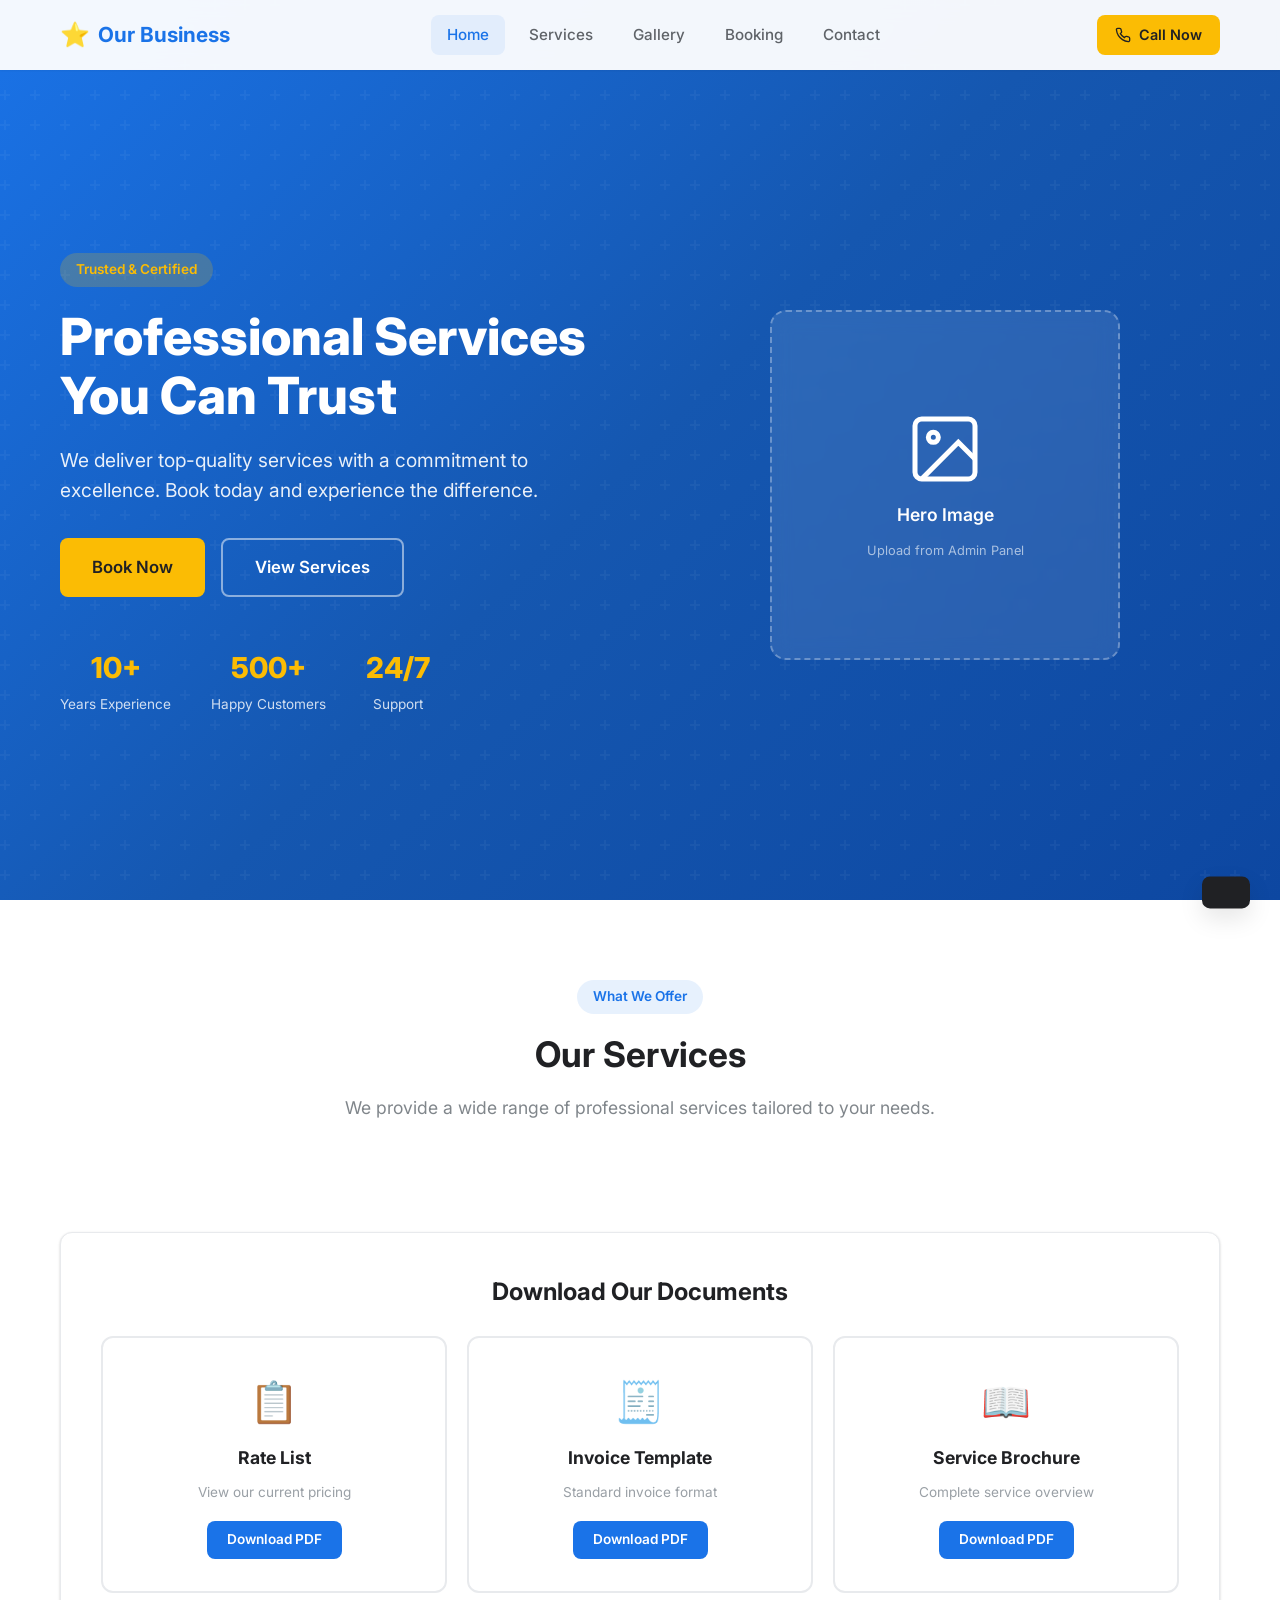
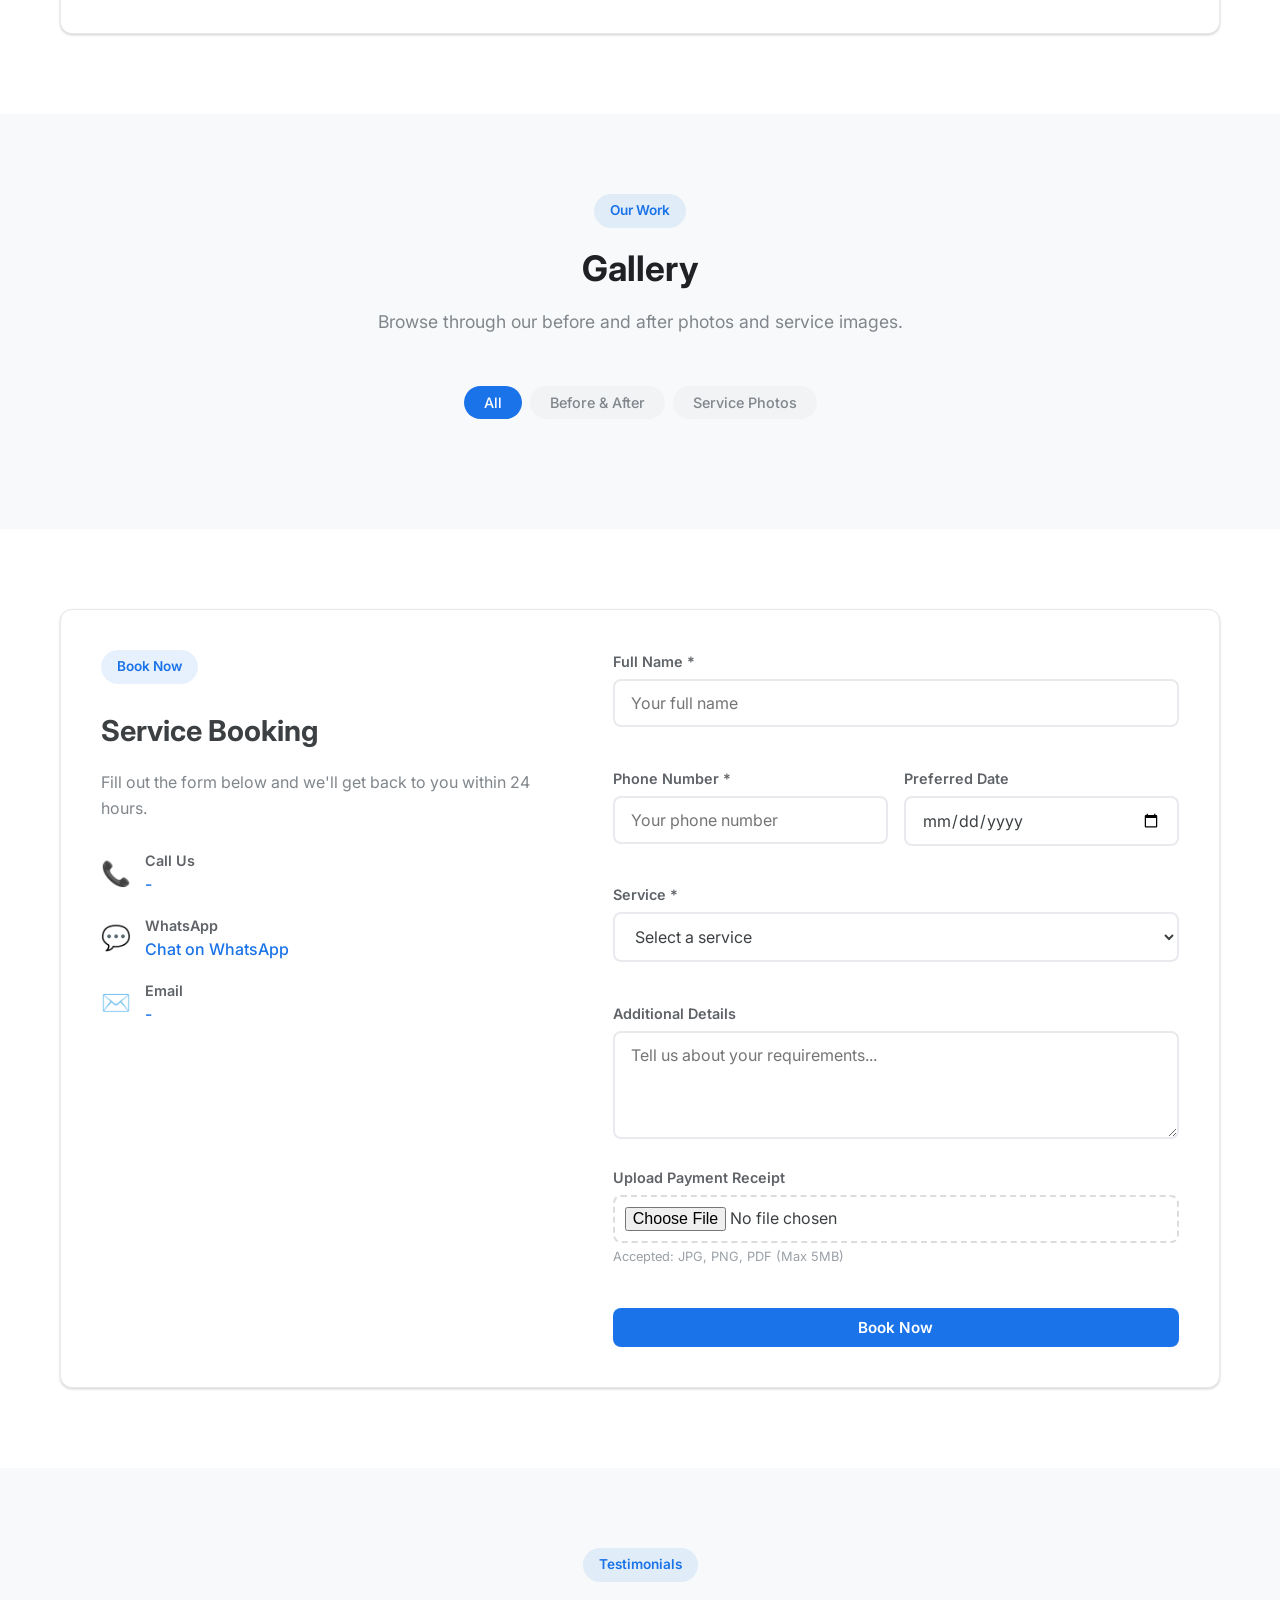
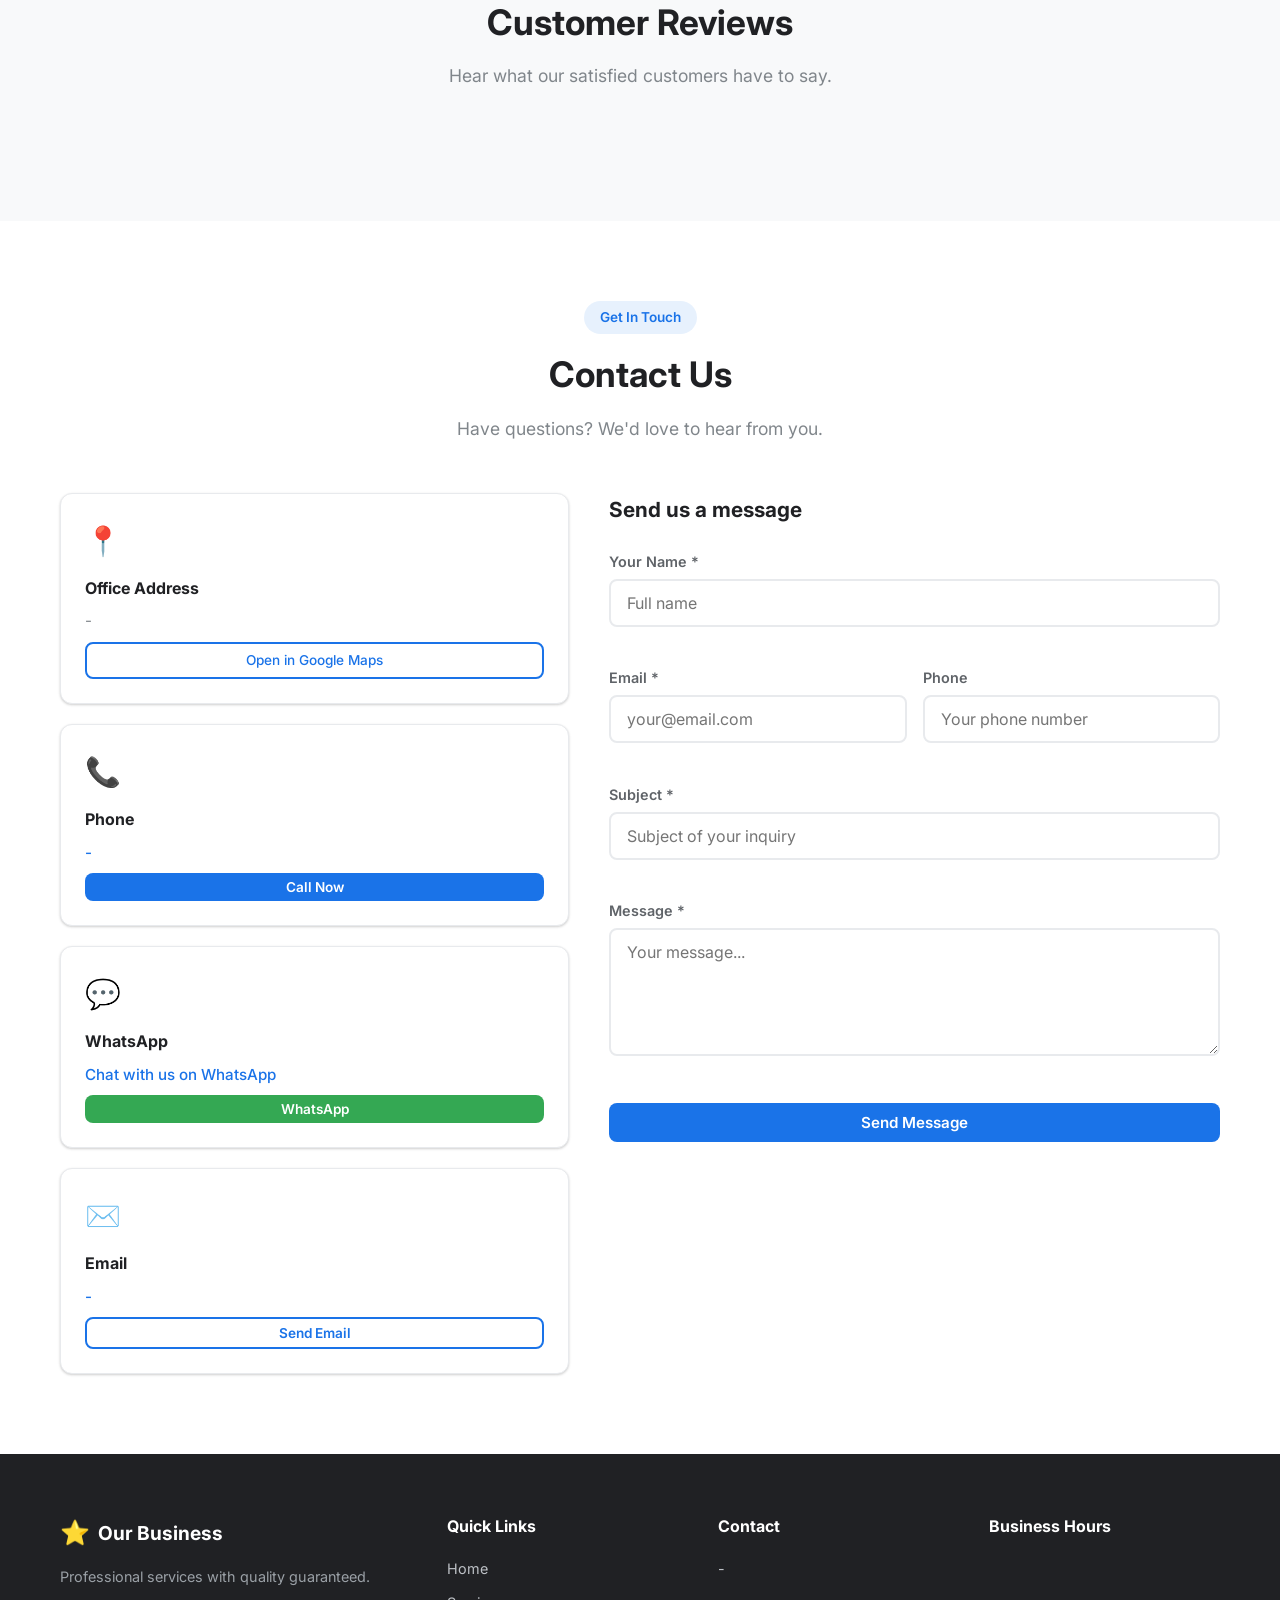
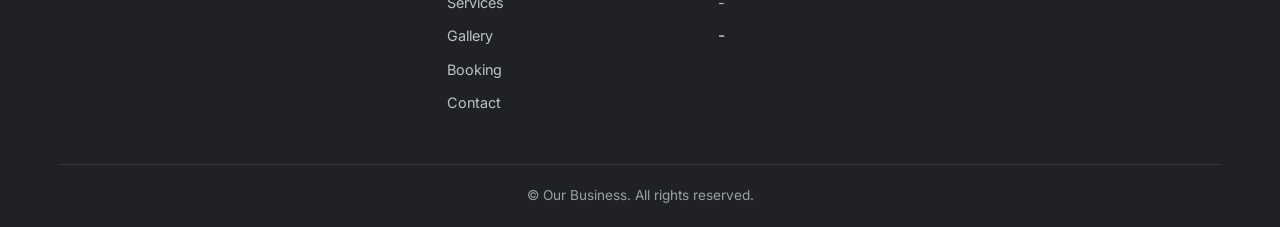
==== index.html @ 89dd75c3 "Upload my website files" ====
<!DOCTYPE html>
<html lang="en">
<head>
    <meta charset="UTF-8">
    <meta name="viewport" content="width=device-width, initial-scale=1.0">
    <title id="seo-title">Professional Services | Quality & Reliability</title>
    <meta name="description" id="seo-description" content="Professional services with quality guaranteed. Contact us today for a free quote.">
    <meta name="keywords" id="seo-keywords" content="professional services, quality, reliable, affordable">
    <link rel="stylesheet" href="css/styles.css">
    <link rel="preconnect" href="https://fonts.googleapis.com">
    <link href="https://fonts.googleapis.com/css2?family=Inter:wght@300;400;500;600;700;800&display=swap" rel="stylesheet">
    <link rel="icon" href="data:image/svg+xml,<svg xmlns='http://www.w3.org/2000/svg' viewBox='0 0 100 100'><text y='.9em' font-size='90'>⭐</text></svg>">
</head>
<body>
    <header class="header" id="header">
        <div class="container header-inner">
            <a href="#" class="logo" id="site-logo">
                <span class="logo-icon">⭐</span>
                <span class="logo-text" id="business-name">Our Business</span>
            </a>
            <nav class="nav" id="main-nav">
                <a href="#hero" class="nav-link active">Home</a>
                <a href="#services" class="nav-link">Services</a>
                <a href="#gallery" class="nav-link">Gallery</a>
                <a href="#booking" class="nav-link">Booking</a>
                <a href="#contact" class="nav-link">Contact</a>
            </nav>
            <div class="header-actions">
                <a href="tel:" class="btn btn-call" id="header-call-btn">
                    <svg width="16" height="16" viewBox="0 0 24 24" fill="none" stroke="currentColor" stroke-width="2"><path d="M22 16.92v3a2 2 0 01-2.18 2 19.79 19.79 0 01-8.63-3.07 19.5 19.5 0 01-6-6 19.79 19.79 0 01-3.07-8.67A2 2 0 014.11 2h3a2 2 0 012 1.72 12.56 12.56 0 00.7 2.81 2 2 0 01-.45 2.11L8.09 9.91a16 16 0 006 6l1.27-1.27a2 2 0 012.11-.45 12.56 12.56 0 002.81.7A2 2 0 0122 16.92z"/></svg>
                    <span id="header-call-text">Call Now</span>
                </a>
                <button class="mobile-menu-toggle" id="mobile-menu-toggle" aria-label="Toggle menu">
                    <span></span><span></span><span></span>
                </button>
            </div>
        </div>
    </header>

    <main>
        <section class="hero" id="hero">
            <div class="hero-bg"></div>
            <div class="container hero-content">
                <div class="hero-text">
                    <span class="hero-badge">Trusted & Certified</span>
                    <h1 id="hero-title">Professional Services You Can Trust</h1>
                    <p id="hero-subtitle">We deliver top-quality services with a commitment to excellence. Book today and experience the difference.</p>
                    <div class="hero-actions">
                        <a href="#booking" class="btn btn-primary btn-lg">Book Now</a>
                        <a href="#services" class="btn btn-outline btn-lg">View Services</a>
                    </div>
                    <div class="hero-stats">
                        <div class="stat">
                            <span class="stat-number" id="stat-experience">10+</span>
                            <span class="stat-label">Years Experience</span>
                        </div>
                        <div class="stat">
                            <span class="stat-number">500+</span>
                            <span class="stat-label">Happy Customers</span>
                        </div>
                        <div class="stat">
                            <span class="stat-number">24/7</span>
                            <span class="stat-label">Support</span>
                        </div>
                    </div>
                </div>
                <div class="hero-image" id="hero-image">
                    <div class="hero-image-placeholder">
                        <svg width="80" height="80" viewBox="0 0 24 24" fill="none" stroke="currentColor" stroke-width="1.5"><rect x="3" y="3" width="18" height="18" rx="2"/><circle cx="8.5" cy="8.5" r="1.5"/><path d="M21 15l-5-5L5 21"/></svg>
                        <span>Hero Image</span>
                        <small>Upload from Admin Panel</small>
                    </div>
                </div>
            </div>
        </section>

        <section class="section" id="services">
            <div class="container">
                <div class="section-header">
                    <span class="section-tag">What We Offer</span>
                    <h2>Our Services</h2>
                    <p id="services-intro">We provide a wide range of professional services tailored to your needs.</p>
                </div>
                <div class="services-grid" id="services-grid"></div>
                <div class="downloads-section">
                    <h3>Download Our Documents</h3>
                    <div class="downloads-grid">
                        <a href="#" class="download-card" id="download-rate" download>
                            <div class="download-icon">📋</div>
                            <h4>Rate List</h4>
                            <p>View our current pricing</p>
                            <span class="download-btn">Download PDF</span>
                        </a>
                        <a href="#" class="download-card" id="download-invoice" download>
                            <div class="download-icon">🧾</div>
                            <h4>Invoice Template</h4>
                            <p>Standard invoice format</p>
                            <span class="download-btn">Download PDF</span>
                        </a>
                        <a href="#" class="download-card" id="download-brochure" download>
                            <div class="download-icon">📖</div>
                            <h4>Service Brochure</h4>
                            <p>Complete service overview</p>
                            <span class="download-btn">Download PDF</span>
                        </a>
                    </div>
                </div>
            </div>
        </section>

        <section class="section section-alt" id="gallery">
            <div class="container">
                <div class="section-header">
                    <span class="section-tag">Our Work</span>
                    <h2>Gallery</h2>
                    <p>Browse through our before and after photos and service images.</p>
                </div>
                <div class="gallery-filters" id="gallery-filters">
                    <button class="filter-btn active" data-filter="all">All</button>
                    <button class="filter-btn" data-filter="before-after">Before & After</button>
                    <button class="filter-btn" data-filter="service">Service Photos</button>
                </div>
                <div class="gallery-grid" id="gallery-grid"></div>
            </div>
        </section>

        <section class="section" id="booking">
            <div class="container">
                <div class="booking-wrapper">
                    <div class="booking-info">
                        <span class="section-tag">Book Now</span>
                        <h2>Service Booking</h2>
                        <p>Fill out the form below and we'll get back to you within 24 hours.</p>
                        <div class="booking-contact">
                            <div class="booking-contact-item">
                                <span class="contact-icon">📞</span>
                                <div>
                                    <h4>Call Us</h4>
                                    <a href="tel:" id="booking-phone">-</a>
                                </div>
                            </div>
                            <div class="booking-contact-item">
                                <span class="contact-icon">💬</span>
                                <div>
                                    <h4>WhatsApp</h4>
                                    <a href="https://wa.me/" id="booking-whatsapp" target="_blank">Chat on WhatsApp</a>
                                </div>
                            </div>
                            <div class="booking-contact-item">
                                <span class="contact-icon">✉️</span>
                                <div>
                                    <h4>Email</h4>
                                    <a href="mailto:" id="booking-email">-</a>
                                </div>
                            </div>
                        </div>
                    </div>
                    <form class="booking-form" id="booking-form" novalidate>
                        <div class="form-group">
                            <label for="booking-name">Full Name *</label>
                            <input type="text" id="booking-name" name="name" required placeholder="Your full name">
                            <span class="error-msg" id="booking-name-error"></span>
                        </div>
                        <div class="form-row">
                            <div class="form-group">
                                <label for="booking-phone">Phone Number *</label>
                                <input type="tel" id="booking-phone-form" name="phone" required placeholder="Your phone number">
                                <span class="error-msg" id="booking-phone-error"></span>
                            </div>
                            <div class="form-group">
                                <label for="booking-date">Preferred Date</label>
                                <input type="date" id="booking-date" name="date">
                            </div>
                        </div>
                        <div class="form-group">
                            <label for="booking-service">Service *</label>
                            <select id="booking-service" name="service" required>
                                <option value="">Select a service</option>
                            </select>
                            <span class="error-msg" id="booking-service-error"></span>
                        </div>
                        <div class="form-group">
                            <label for="booking-message">Additional Details</label>
                            <textarea id="booking-message" name="message" rows="4" placeholder="Tell us about your requirements..."></textarea>
                        </div>
                        <div class="form-group">
                            <label for="booking-payment">Upload Payment Receipt</label>
                            <input type="file" id="booking-payment" name="payment" accept="image/*,.pdf">
                            <small>Accepted: JPG, PNG, PDF (Max 5MB)</small>
                            <span class="error-msg" id="booking-payment-error"></span>
                        </div>
                        <button type="submit" class="btn btn-primary btn-block">Book Now</button>
                        <div class="form-success" id="booking-success">
                            <span>✅</span>
                            <p>Thank you! Your booking has been submitted successfully. We will contact you shortly.</p>
                        </div>
                    </form>
                </div>
            </div>
        </section>

        <section class="section section-alt" id="reviews">
            <div class="container">
                <div class="section-header">
                    <span class="section-tag">Testimonials</span>
                    <h2>Customer Reviews</h2>
                    <p>Hear what our satisfied customers have to say.</p>
                </div>
                <div class="reviews-grid" id="reviews-grid"></div>
            </div>
        </section>

        <section class="section" id="contact">
            <div class="container">
                <div class="section-header">
                    <span class="section-tag">Get In Touch</span>
                    <h2>Contact Us</h2>
                    <p>Have questions? We'd love to hear from you.</p>
                </div>
                <div class="contact-wrapper">
                    <div class="contact-info">
                        <div class="contact-card">
                            <span class="contact-icon-lg">📍</span>
                            <h4>Office Address</h4>
                            <p id="contact-address">-</p>
                            <a href="#" id="contact-map" target="_blank" class="btn btn-small btn-outline">Open in Google Maps</a>
                        </div>
                        <div class="contact-card">
                            <span class="contact-icon-lg">📞</span>
                            <h4>Phone</h4>
                            <p><a href="tel:" id="contact-phone">-</a></p>
                            <button class="btn btn-small btn-primary" id="contact-call-btn">Call Now</button>
                        </div>
                        <div class="contact-card">
                            <span class="contact-icon-lg">💬</span>
                            <h4>WhatsApp</h4>
                            <p><a href="https://wa.me/" id="contact-whatsapp" target="_blank">Chat with us on WhatsApp</a></p>
                            <button class="btn btn-small btn-success" id="contact-whatsapp-btn">WhatsApp</button>
                        </div>
                        <div class="contact-card">
                            <span class="contact-icon-lg">✉️</span>
                            <h4>Email</h4>
                            <p><a href="mailto:" id="contact-email">-</a></p>
                            <button class="btn btn-small btn-outline" id="contact-email-btn">Send Email</button>
                        </div>
                    </div>
                    <form class="contact-form" id="contact-form" novalidate>
                        <h3>Send us a message</h3>
                        <div class="form-group">
                            <label for="contact-name">Your Name *</label>
                            <input type="text" id="contact-name" name="name" required placeholder="Full name">
                            <span class="error-msg" id="contact-name-error"></span>
                        </div>
                        <div class="form-row">
                            <div class="form-group">
                                <label for="contact-email-input">Email *</label>
                                <input type="email" id="contact-email-input" name="email" required placeholder="your@email.com">
                                <span class="error-msg" id="contact-email-error"></span>
                            </div>
                            <div class="form-group">
                                <label for="contact-phone-input">Phone</label>
                                <input type="tel" id="contact-phone-input" name="phone" placeholder="Your phone number">
                            </div>
                        </div>
                        <div class="form-group">
                            <label for="contact-subject">Subject *</label>
                            <input type="text" id="contact-subject" name="subject" required placeholder="Subject of your inquiry">
                            <span class="error-msg" id="contact-subject-error"></span>
                        </div>
                        <div class="form-group">
                            <label for="contact-message">Message *</label>
                            <textarea id="contact-message" name="message" rows="5" required placeholder="Your message..."></textarea>
                            <span class="error-msg" id="contact-message-error"></span>
                        </div>
                        <button type="submit" class="btn btn-primary btn-block">Send Message</button>
                        <div class="form-success" id="contact-success">
                            <span>✅</span>
                            <p>Your message has been sent successfully!</p>
                        </div>
                    </form>
                </div>
            </div>
        </section>
    </main>

    <footer class="footer">
        <div class="container">
            <div class="footer-grid">
                <div class="footer-col">
                    <div class="footer-logo">
                        <span class="logo-icon">⭐</span>
                        <span id="footer-business-name">Our Business</span>
                    </div>
                    <p id="footer-description">Professional services with quality guaranteed.</p>
                </div>
                <div class="footer-col">
                    <h4>Quick Links</h4>
                    <ul>
                        <li><a href="#hero">Home</a></li>
                        <li><a href="#services">Services</a></li>
                        <li><a href="#gallery">Gallery</a></li>
                        <li><a href="#booking">Booking</a></li>
                        <li><a href="#contact">Contact</a></li>
                    </ul>
                </div>
                <div class="footer-col">
                    <h4>Contact</h4>
                    <ul>
                        <li><a href="tel:" id="footer-phone">-</a></li>
                        <li><a href="mailto:" id="footer-email">-</a></li>
                        <li id="footer-address">-</li>
                    </ul>
                </div>
                <div class="footer-col">
                    <h4>Business Hours</h4>
                    <ul id="footer-hours"></ul>
                </div>
            </div>
            <div class="footer-bottom">
                <p>&copy; <span id="footer-year"></span> <span id="footer-business-name-bottom">Our Business</span>. All rights reserved.</p>
            </div>
        </div>
    </footer>

    <div class="lightbox" id="lightbox">
        <span class="lightbox-close" id="lightbox-close">&times;</span>
        <img id="lightbox-img" src="" alt="">
        <div class="lightbox-caption" id="lightbox-caption"></div>
        <a href="#" id="lightbox-download" class="lightbox-download" download>Download</a>
    </div>

    <div class="toast" id="toast"></div>

    <script src="https://cdn.jsdelivr.net/npm/@emailjs/browser@3/dist/email.min.js"></script>
    <script src="https://cdnjs.cloudflare.com/ajax/libs/jspdf/2.5.1/jspdf.umd.min.js"></script>
    <script src="js/app.js"></script>
</body>
</html>
---- css/styles.css ----
:root {
    --primary: #1a73e8;
    --primary-dark: #1557b0;
    --primary-light: #4a9eff;
    --secondary: #fbbc04;
    --secondary-dark: #e6a800;
    --white: #ffffff;
    --gray-50: #f8f9fa;
    --gray-100: #f1f3f4;
    --gray-200: #e8eaed;
    --gray-300: #dadce0;
    --gray-400: #bdc1c6;
    --gray-500: #9aa0a6;
    --gray-600: #80868b;
    --gray-700: #5f6368;
    --gray-800: #3c4043;
    --gray-900: #202124;
    --success: #34a853;
    --danger: #ea4335;
    --shadow-sm: 0 1px 2px rgba(0,0,0,0.05);
    --shadow: 0 1px 3px rgba(0,0,0,0.12), 0 1px 2px rgba(0,0,0,0.08);
    --shadow-md: 0 4px 6px rgba(0,0,0,0.1);
    --shadow-lg: 0 10px 25px rgba(0,0,0,0.1);
    --shadow-xl: 0 20px 40px rgba(0,0,0,0.15);
    --radius-sm: 6px;
    --radius: 8px;
    --radius-lg: 12px;
    --radius-xl: 16px;
    --transition: all 0.3s cubic-bezier(0.4, 0, 0.2, 1);
    --font: 'Inter', -apple-system, BlinkMacSystemFont, 'Segoe UI', Roboto, sans-serif;
    --header-height: 70px;
}

* { margin: 0; padding: 0; box-sizing: border-box; }

html { scroll-behavior: smooth; scroll-padding-top: var(--header-height); }

body {
    font-family: var(--font);
    color: var(--gray-800);
    background: var(--white);
    line-height: 1.6;
    overflow-x: hidden;
}

a { text-decoration: none; color: inherit; }
img { max-width: 100%; height: auto; display: block; }
button { cursor: pointer; font-family: inherit; border: none; background: none; }
input, textarea, select { font-family: inherit; font-size: 1rem; }

.container {
    max-width: 1200px;
    margin: 0 auto;
    padding: 0 20px;
}

/* Header */
.header {
    position: fixed;
    top: 0; left: 0; right: 0;
    height: var(--header-height);
    background: rgba(255,255,255,0.95);
    backdrop-filter: blur(10px);
    z-index: 1000;
    box-shadow: var(--shadow-sm);
    transition: var(--transition);
}
.header.scrolled { box-shadow: var(--shadow-md); }

.header-inner {
    display: flex;
    align-items: center;
    justify-content: space-between;
    height: 100%;
}

.logo {
    display: flex;
    align-items: center;
    gap: 8px;
    font-weight: 700;
    font-size: 1.3rem;
    color: var(--primary);
}
.logo-icon { font-size: 1.5rem; }

.nav {
    display: flex;
    gap: 8px;
}
.nav-link {
    padding: 8px 16px;
    border-radius: var(--radius);
    font-weight: 500;
    font-size: 0.95rem;
    color: var(--gray-700);
    transition: var(--transition);
}
.nav-link:hover, .nav-link.active {
    color: var(--primary);
    background: rgba(26,115,232,0.08);
}

.header-actions {
    display: flex;
    align-items: center;
    gap: 12px;
}

.mobile-menu-toggle {
    display: none;
    flex-direction: column;
    gap: 5px;
    padding: 8px;
}
.mobile-menu-toggle span {
    display: block;
    width: 24px;
    height: 2px;
    background: var(--gray-800);
    transition: var(--transition);
}

/* Buttons */
.btn {
    display: inline-flex;
    align-items: center;
    justify-content: center;
    gap: 8px;
    padding: 10px 24px;
    border-radius: var(--radius);
    font-weight: 600;
    font-size: 0.95rem;
    transition: var(--transition);
    white-space: nowrap;
}
.btn-primary {
    background: var(--primary);
    color: var(--white);
}
.btn-primary:hover {
    background: var(--primary-dark);
    transform: translateY(-2px);
    box-shadow: var(--shadow-md);
}
.btn-outline {
    border: 2px solid var(--primary);
    color: var(--primary);
    background: transparent;
}
.btn-outline:hover {
    background: var(--primary);
    color: var(--white);
}
.btn-success {
    background: var(--success);
    color: var(--white);
}
.btn-success:hover { background: #2d8f47; }
.btn-lg { padding: 14px 32px; font-size: 1.05rem; }
.btn-sm, .btn-small { padding: 6px 16px; font-size: 0.85rem; }
.btn-block { width: 100%; }
.btn-call {
    background: var(--secondary);
    color: var(--gray-900);
    padding: 8px 18px;
    font-size: 0.9rem;
}
.btn-call:hover {
    background: var(--secondary-dark);
    transform: translateY(-2px);
}

/* Hero */
.hero {
    position: relative;
    min-height: 100vh;
    display: flex;
    align-items: center;
    padding-top: var(--header-height);
    overflow: hidden;
}
.hero-bg {
    position: absolute;
    inset: 0;
    background: linear-gradient(135deg, var(--primary) 0%, var(--primary-dark) 50%, #0d47a1 100%);
    z-index: 0;
}
.hero-bg::after {
    content: '';
    position: absolute;
    inset: 0;
    background: url("data:image/svg+xml,%3Csvg width='60' height='60' viewBox='0 0 60 60' xmlns='http://www.w3.org/2000/svg'%3E%3Cg fill='none' fill-rule='evenodd'%3E%3Cg fill='%23ffffff' fill-opacity='0.04'%3E%3Cpath d='M36 34v-4h-2v4h-4v2h4v4h2v-4h4v-2h-4zm0-30V0h-2v4h-4v2h4v4h2V6h4V4h-4zM6 34v-4H4v4H0v2h4v4h2v-4h4v-2H6zM6 4V0H4v4H0v2h4v4h2V6h4V4H6z'/%3E%3C/g%3E%3C/g%3E%3C/svg%3E");
}
.hero-content {
    position: relative;
    z-index: 1;
    display: grid;
    grid-template-columns: 1fr 1fr;
    gap: 60px;
    align-items: center;
}
.hero-text { color: var(--white); }
.hero-badge {
    display: inline-block;
    background: rgba(251,188,4,0.2);
    color: var(--secondary);
    padding: 6px 16px;
    border-radius: 20px;
    font-size: 0.85rem;
    font-weight: 600;
    margin-bottom: 20px;
}
.hero-text h1 {
    font-size: 3.2rem;
    font-weight: 800;
    line-height: 1.15;
    margin-bottom: 20px;
}
.hero-text p {
    font-size: 1.2rem;
    opacity: 0.9;
    margin-bottom: 32px;
    max-width: 500px;
}
.hero-actions {
    display: flex;
    gap: 16px;
    margin-bottom: 48px;
    flex-wrap: wrap;
}
.hero-actions .btn-primary {
    background: var(--secondary);
    color: var(--gray-900);
}
.hero-actions .btn-primary:hover { background: var(--secondary-dark); }
.hero-actions .btn-outline {
    border-color: rgba(255,255,255,0.5);
    color: var(--white);
}
.hero-actions .btn-outline:hover {
    background: var(--white);
    color: var(--primary);
}
.hero-stats {
    display: flex;
    gap: 40px;
}
.stat { text-align: center; }
.stat-number {
    display: block;
    font-size: 1.8rem;
    font-weight: 800;
    color: var(--secondary);
}
.stat-label {
    font-size: 0.85rem;
    opacity: 0.8;
}
.hero-image {
    display: flex;
    justify-content: center;
    align-items: center;
}
.hero-image-placeholder {
    width: 350px;
    height: 350px;
    background: rgba(255,255,255,0.1);
    border-radius: var(--radius-xl);
    display: flex;
    flex-direction: column;
    align-items: center;
    justify-content: center;
    gap: 12px;
    color: var(--white);
    backdrop-filter: blur(10px);
    border: 2px dashed rgba(255,255,255,0.3);
}
.hero-image-placeholder span { font-size: 1.1rem; font-weight: 600; }
.hero-image-placeholder small { font-size: 0.8rem; opacity: 0.6; }

/* Sections */
.section { padding: 80px 0; }
.section-alt { background: var(--gray-50); }
.section-header { text-align: center; margin-bottom: 50px; }
.section-tag {
    display: inline-block;
    background: rgba(26,115,232,0.1);
    color: var(--primary);
    padding: 6px 16px;
    border-radius: 20px;
    font-size: 0.85rem;
    font-weight: 600;
    margin-bottom: 12px;
}
.section-header h2 {
    font-size: 2.2rem;
    font-weight: 700;
    color: var(--gray-900);
    margin-bottom: 12px;
}
.section-header p {
    color: var(--gray-600);
    font-size: 1.1rem;
    max-width: 600px;
    margin: 0 auto;
}

/* Services */
.services-grid {
    display: grid;
    grid-template-columns: repeat(3, 1fr);
    gap: 24px;
    margin-bottom: 60px;
}
.service-card {
    background: var(--white);
    border-radius: var(--radius-lg);
    padding: 32px;
    box-shadow: var(--shadow);
    transition: var(--transition);
    border: 1px solid var(--gray-200);
}
.service-card:hover {
    transform: translateY(-6px);
    box-shadow: var(--shadow-lg);
    border-color: var(--primary-light);
}
.service-icon {
    width: 60px;
    height: 60px;
    background: rgba(26,115,232,0.1);
    border-radius: var(--radius);
    display: flex;
    align-items: center;
    justify-content: center;
    font-size: 1.8rem;
    margin-bottom: 20px;
}
.service-card h3 {
    font-size: 1.2rem;
    font-weight: 700;
    margin-bottom: 10px;
    color: var(--gray-900);
}
.service-card .price {
    font-size: 1.4rem;
    font-weight: 700;
    color: var(--primary);
    margin-bottom: 10px;
}
.service-card .price small {
    font-size: 0.85rem;
    color: var(--gray-500);
    font-weight: 400;
}
.service-card p {
    color: var(--gray-600);
    font-size: 0.95rem;
}

/* Downloads */
.downloads-section {
    background: var(--white);
    border-radius: var(--radius-lg);
    padding: 40px;
    box-shadow: var(--shadow);
    border: 1px solid var(--gray-200);
}
.downloads-section h3 {
    text-align: center;
    font-size: 1.5rem;
    margin-bottom: 24px;
    color: var(--gray-900);
}
.downloads-grid {
    display: grid;
    grid-template-columns: repeat(3, 1fr);
    gap: 20px;
}
.download-card {
    border: 2px solid var(--gray-200);
    border-radius: var(--radius-lg);
    padding: 32px 24px;
    text-align: center;
    transition: var(--transition);
    display: flex;
    flex-direction: column;
    align-items: center;
    gap: 10px;
}
.download-card:hover {
    border-color: var(--primary);
    transform: translateY(-4px);
    box-shadow: var(--shadow-md);
}
.download-icon { font-size: 2.5rem; }
.download-card h4 { font-size: 1.1rem; color: var(--gray-900); }
.download-card p { font-size: 0.85rem; color: var(--gray-500); }
.download-btn {
    display: inline-block;
    margin-top: 8px;
    padding: 8px 20px;
    background: var(--primary);
    color: var(--white);
    border-radius: var(--radius);
    font-size: 0.85rem;
    font-weight: 600;
    transition: var(--transition);
}
.download-btn:hover { background: var(--primary-dark); }

/* Gallery */
.gallery-filters {
    display: flex;
    justify-content: center;
    gap: 8px;
    margin-bottom: 30px;
    flex-wrap: wrap;
}
.filter-btn {
    padding: 8px 20px;
    border-radius: 20px;
    font-weight: 500;
    font-size: 0.9rem;
    color: var(--gray-600);
    background: var(--gray-100);
    transition: var(--transition);
}
.filter-btn:hover, .filter-btn.active {
    background: var(--primary);
    color: var(--white);
}
.gallery-grid {
    display: grid;
    grid-template-columns: repeat(3, 1fr);
    gap: 16px;
}
.gallery-item {
    position: relative;
    border-radius: var(--radius);
    overflow: hidden;
    aspect-ratio: 4/3;
    cursor: pointer;
    box-shadow: var(--shadow);
}
.gallery-item img {
    width: 100%;
    height: 100%;
    object-fit: cover;
    transition: var(--transition);
}
.gallery-item:hover img { transform: scale(1.08); }
.gallery-item .gallery-overlay {
    position: absolute;
    inset: 0;
    background: rgba(0,0,0,0.5);
    display: flex;
    align-items: center;
    justify-content: center;
    opacity: 0;
    transition: var(--transition);
    gap: 8px;
}
.gallery-item:hover .gallery-overlay { opacity: 1; }
.gallery-overlay button {
    padding: 10px 16px;
    background: var(--white);
    color: var(--gray-900);
    border-radius: var(--radius);
    font-weight: 600;
    font-size: 0.85rem;
    transition: var(--transition);
}
.gallery-overlay button:hover { background: var(--primary); color: var(--white); }
.gallery-item .gallery-label {
    position: absolute;
    bottom: 0;
    left: 0; right: 0;
    padding: 12px;
    background: linear-gradient(transparent, rgba(0,0,0,0.7));
    color: var(--white);
    font-size: 0.85rem;
    font-weight: 600;
}

/* Reviews */
.reviews-grid {
    display: grid;
    grid-template-columns: repeat(3, 1fr);
    gap: 24px;
}
.review-card {
    background: var(--white);
    border-radius: var(--radius-lg);
    padding: 28px;
    box-shadow: var(--shadow);
    border: 1px solid var(--gray-200);
}
.review-stars { margin-bottom: 12px; color: var(--secondary); font-size: 1.1rem; }
.review-text {
    color: var(--gray-700);
    font-style: italic;
    margin-bottom: 20px;
    line-height: 1.7;
}
.review-author {
    display: flex;
    align-items: center;
    gap: 12px;
}
.review-avatar {
    width: 44px;
    height: 44px;
    border-radius: 50%;
    background: var(--primary);
    color: var(--white);
    display: flex;
    align-items: center;
    justify-content: center;
    font-weight: 700;
    font-size: 1.1rem;
    flex-shrink: 0;
}
.review-info h4 { font-size: 0.95rem; color: var(--gray-900); }
.review-info p { font-size: 0.8rem; color: var(--gray-500); }
.review-image {
    margin-top: 16px;
    border-radius: var(--radius);
    overflow: hidden;
    aspect-ratio: 16/9;
}
.review-image img {
    width: 100%;
    height: 100%;
    object-fit: cover;
}

/* Booking */
.booking-wrapper {
    display: grid;
    grid-template-columns: 1fr 1.2fr;
    gap: 40px;
    background: var(--white);
    border-radius: var(--radius-lg);
    padding: 40px;
    box-shadow: var(--shadow);
    border: 1px solid var(--gray-200);
}
.booking-info h2 { font-size: 1.8rem; margin: 12px 0 16px; }
.booking-info > p { color: var(--gray-600); margin-bottom: 28px; }
.booking-contact { display: flex; flex-direction: column; gap: 16px; }
.booking-contact-item {
    display: flex;
    align-items: center;
    gap: 14px;
}
.contact-icon { font-size: 1.5rem; }
.booking-contact-item h4 { font-size: 0.9rem; color: var(--gray-700); font-weight: 600; }
.booking-contact-item a { color: var(--primary); font-weight: 500; }
.booking-contact-item a:hover { text-decoration: underline; }

.contact-form h3, .booking-form h3 { font-size: 1.3rem; margin-bottom: 24px; color: var(--gray-900); }
.form-group { margin-bottom: 20px; }
.form-group label {
    display: block;
    font-weight: 600;
    font-size: 0.9rem;
    color: var(--gray-700);
    margin-bottom: 6px;
}
.form-group input,
.form-group textarea,
.form-group select {
    width: 100%;
    padding: 12px 16px;
    border: 2px solid var(--gray-200);
    border-radius: var(--radius);
    transition: var(--transition);
    background: var(--white);
    color: var(--gray-800);
}
.form-group input:focus,
.form-group textarea:focus,
.form-group select:focus {
    outline: none;
    border-color: var(--primary);
    box-shadow: 0 0 0 3px rgba(26,115,232,0.15);
}
.form-group input.error,
.form-group textarea.error,
.form-group select.error { border-color: var(--danger); }
.error-msg {
    display: block;
    color: var(--danger);
    font-size: 0.8rem;
    margin-top: 4px;
    min-height: 1.2em;
}
.form-row {
    display: grid;
    grid-template-columns: 1fr 1fr;
    gap: 16px;
}
.form-success {
    display: none;
    text-align: center;
    padding: 20px;
    background: rgba(52,168,83,0.1);
    border-radius: var(--radius);
    margin-top: 16px;
}
.form-success.show { display: block; }
.form-success p { color: var(--success); font-weight: 500; margin-top: 8px; }
.form-success span { font-size: 2rem; }

/* Booking form specific */
.booking-form .form-group small { color: var(--gray-500); font-size: 0.8rem; }
.booking-form input[type="file"] { padding: 10px; border: 2px dashed var(--gray-300); cursor: pointer; }
.booking-form input[type="file"]:hover { border-color: var(--primary); }

/* Contact */
.contact-wrapper {
    display: grid;
    grid-template-columns: 1fr 1.2fr;
    gap: 40px;
}
.contact-info { display: flex; flex-direction: column; gap: 20px; }
.contact-card {
    background: var(--white);
    border-radius: var(--radius-lg);
    padding: 24px;
    box-shadow: var(--shadow);
    border: 1px solid var(--gray-200);
    display: flex;
    flex-direction: column;
    gap: 8px;
}
.contact-card .contact-icon-lg { font-size: 1.8rem; margin-bottom: 4px; }
.contact-card h4 { font-size: 1rem; color: var(--gray-900); }
.contact-card p { color: var(--gray-600); font-size: 0.95rem; }
.contact-card a { color: var(--primary); font-weight: 500; }
.contact-card a:hover { text-decoration: underline; }

/* Footer */
.footer {
    background: var(--gray-900);
    color: var(--gray-300);
    padding: 60px 0 0;
}
.footer-grid {
    display: grid;
    grid-template-columns: 1.5fr 1fr 1fr 1fr;
    gap: 40px;
    padding-bottom: 40px;
    border-bottom: 1px solid rgba(255,255,255,0.1);
}
.footer-logo {
    display: flex;
    align-items: center;
    gap: 8px;
    font-weight: 700;
    font-size: 1.2rem;
    color: var(--white);
    margin-bottom: 12px;
}
.footer-col p { font-size: 0.9rem; color: var(--gray-500); line-height: 1.7; }
.footer-col h4 {
    color: var(--white);
    font-size: 1rem;
    margin-bottom: 16px;
}
.footer-col ul { list-style: none; }
.footer-col ul li { margin-bottom: 8px; }
.footer-col ul li a {
    color: var(--gray-400);
    font-size: 0.9rem;
    transition: var(--transition);
}
.footer-col ul li a:hover { color: var(--secondary); }
.footer-bottom {
    padding: 20px 0;
    text-align: center;
    font-size: 0.85rem;
    color: var(--gray-500);
}

/* Lightbox */
.lightbox {
    display: none;
    position: fixed;
    inset: 0;
    background: rgba(0,0,0,0.92);
    z-index: 2000;
    align-items: center;
    justify-content: center;
    flex-direction: column;
    gap: 16px;
    padding: 40px;
}
.lightbox.show { display: flex; }
.lightbox-close {
    position: absolute;
    top: 20px;
    right: 30px;
    color: var(--white);
    font-size: 3rem;
    cursor: pointer;
    z-index: 2001;
    transition: var(--transition);
}
.lightbox-close:hover { color: var(--secondary); transform: scale(1.1); }
.lightbox img {
    max-width: 90vw;
    max-height: 75vh;
    border-radius: var(--radius);
    box-shadow: var(--shadow-xl);
}
.lightbox-caption {
    color: var(--white);
    font-size: 1rem;
    text-align: center;
}
.lightbox-download {
    padding: 10px 24px;
    background: var(--primary);
    color: var(--white);
    border-radius: var(--radius);
    font-weight: 600;
    transition: var(--transition);
}
.lightbox-download:hover { background: var(--primary-dark); }

/* Toast */
.toast {
    position: fixed;
    bottom: 30px;
    right: 30px;
    background: var(--gray-900);
    color: var(--white);
    padding: 16px 24px;
    border-radius: var(--radius);
    box-shadow: var(--shadow-lg);
    z-index: 3000;
    transform: translateY(120%);
    transition: transform 0.4s cubic-bezier(0.4, 0, 0.2, 1);
    font-weight: 500;
}
.toast.show { transform: translateY(0); }

/* Responsive */
@media (max-width: 1024px) {
    .hero-content { grid-template-columns: 1fr; text-align: center; }
    .hero-text h1 { font-size: 2.4rem; }
    .hero-text p { margin: 0 auto 32px; }
    .hero-actions { justify-content: center; }
    .hero-stats { justify-content: center; }
    .hero-image { order: -1; }
    .hero-image-placeholder { width: 250px; height: 250px; }
    .services-grid { grid-template-columns: repeat(2, 1fr); }
    .gallery-grid { grid-template-columns: repeat(2, 1fr); }
    .reviews-grid { grid-template-columns: repeat(2, 1fr); }
    .booking-wrapper { grid-template-columns: 1fr; }
    .contact-wrapper { grid-template-columns: 1fr; }
    .footer-grid { grid-template-columns: 1fr 1fr; }
}

@media (max-width: 768px) {
    :root { --header-height: 60px; }
    .nav {
        display: none;
        position: absolute;
        top: var(--header-height);
        left: 0; right: 0;
        background: var(--white);
        flex-direction: column;
        padding: 16px;
        box-shadow: var(--shadow-lg);
        gap: 4px;
    }
    .nav.show { display: flex; }
    .nav-link { padding: 12px 16px; }
    .mobile-menu-toggle { display: flex; }
    .header-call { display: none; }
    .hero-text h1 { font-size: 1.8rem; }
    .hero-text p { font-size: 1rem; }
    .hero-stats { gap: 20px; }
    .stat-number { font-size: 1.3rem; }
    .section { padding: 50px 0; }
    .section-header h2 { font-size: 1.6rem; }
    .services-grid { grid-template-columns: 1fr; }
    .downloads-grid { grid-template-columns: 1fr; }
    .gallery-grid { grid-template-columns: 1fr; }
    .reviews-grid { grid-template-columns: 1fr; }
    .form-row { grid-template-columns: 1fr; }
    .footer-grid { grid-template-columns: 1fr; }
    .booking-wrapper, .contact-wrapper { padding: 24px; }
    .downloads-section { padding: 24px; }
}

@media (max-width: 480px) {
    .hero-text h1 { font-size: 1.5rem; }
    .hero-actions { flex-direction: column; width: 100%; }
    .hero-actions .btn { width: 100%; }
    .container { padding: 0 16px; }
}
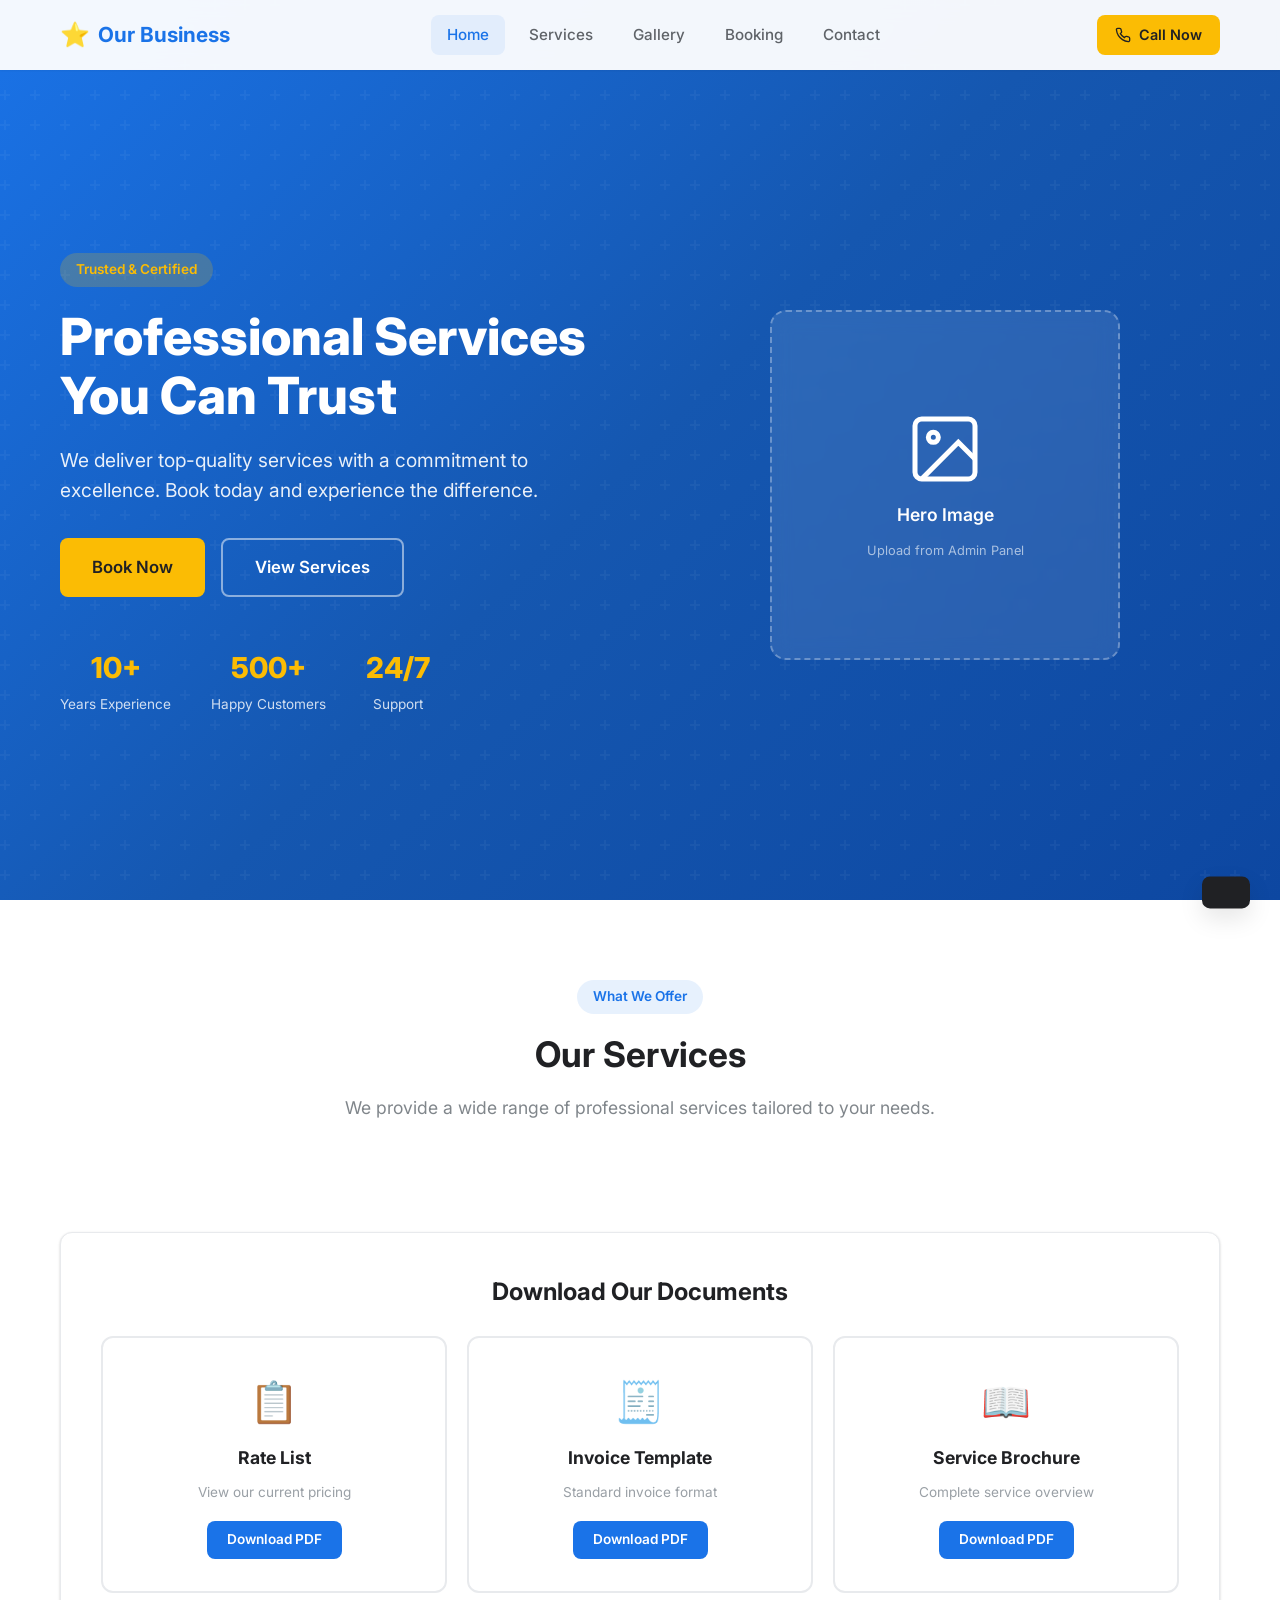
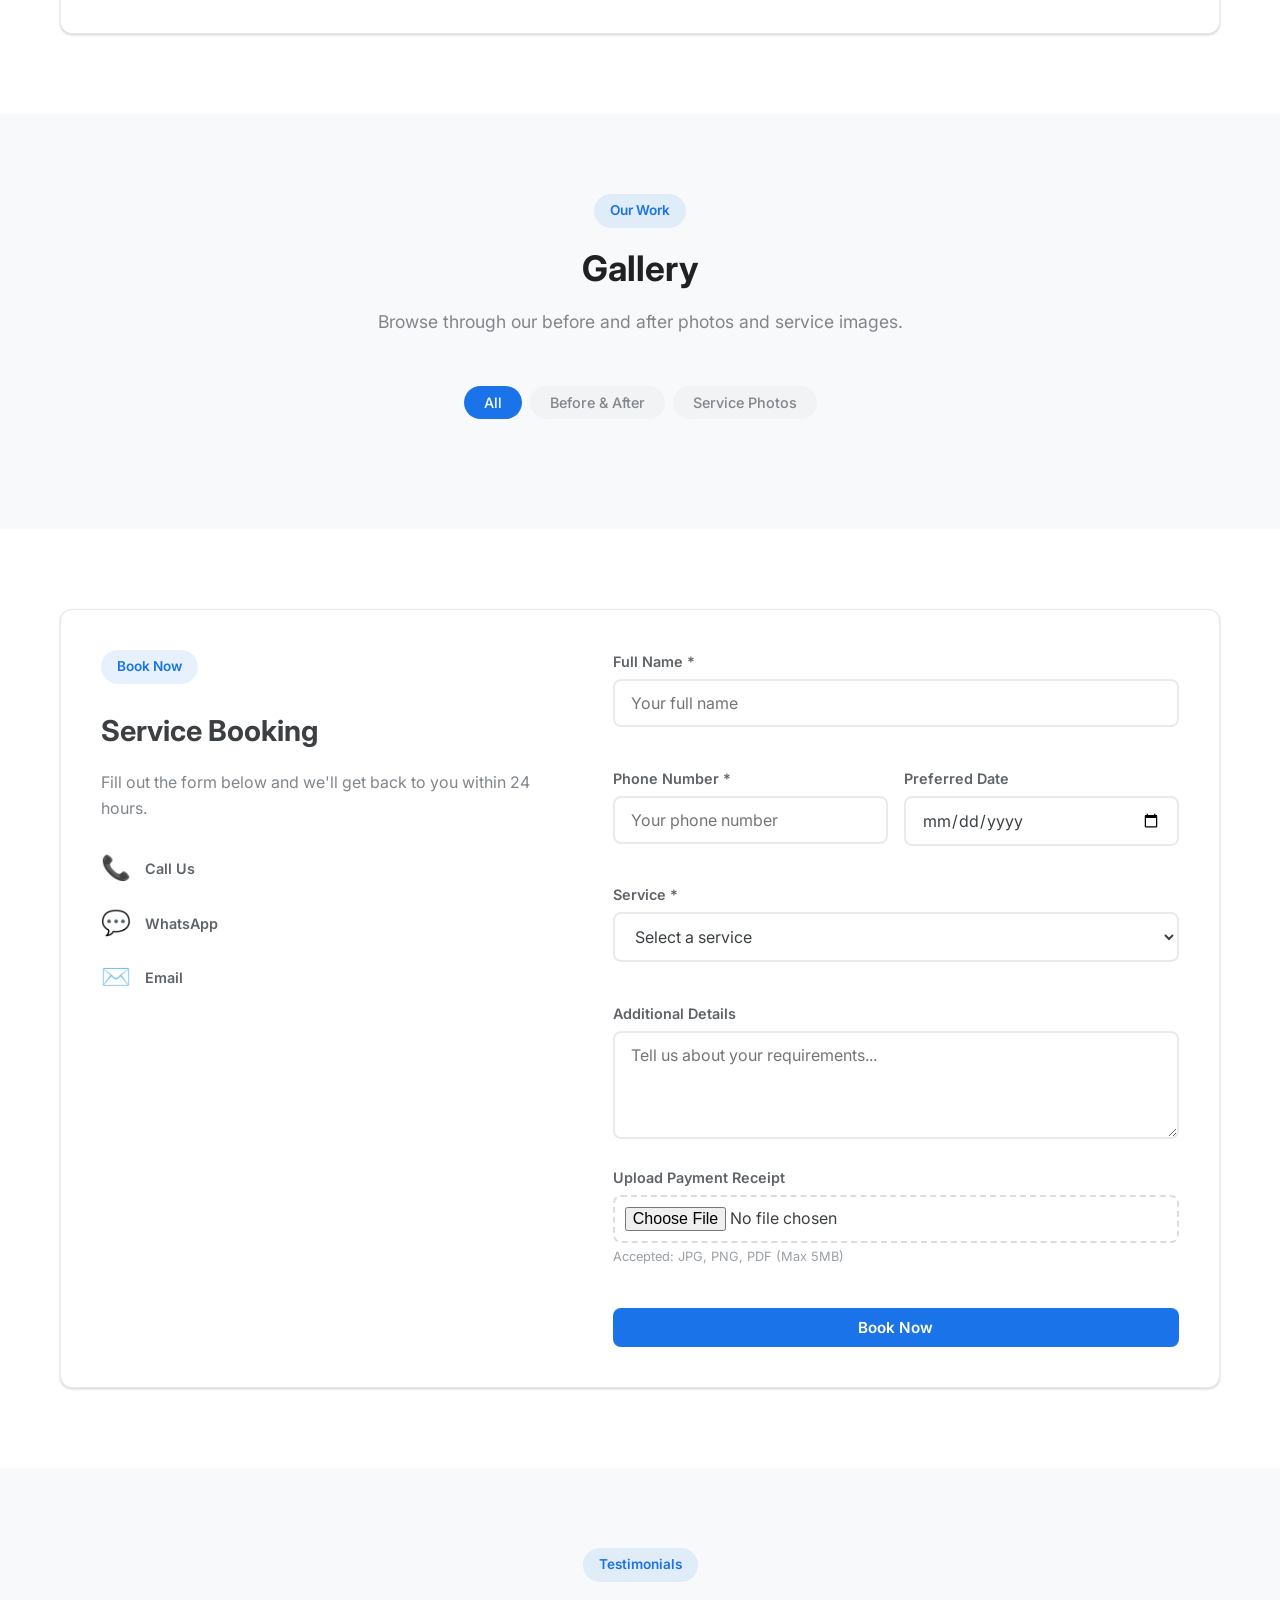
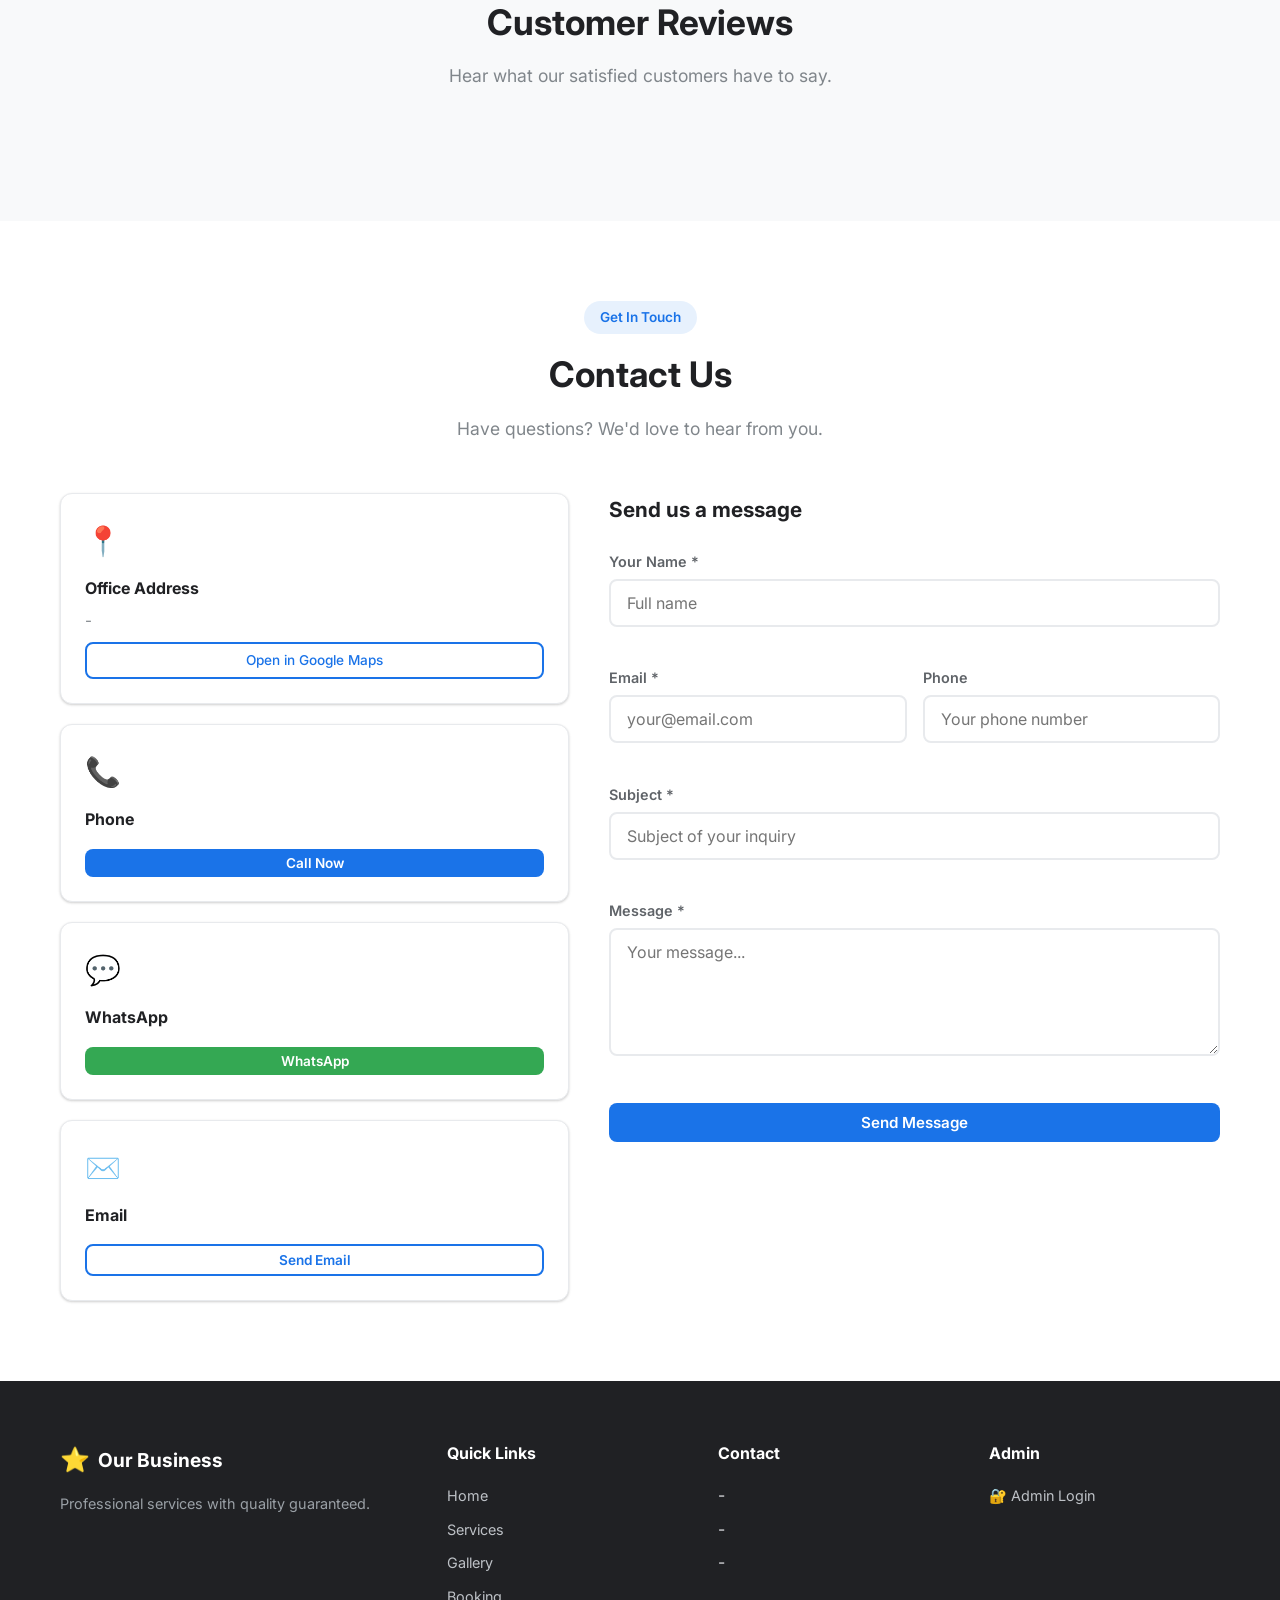
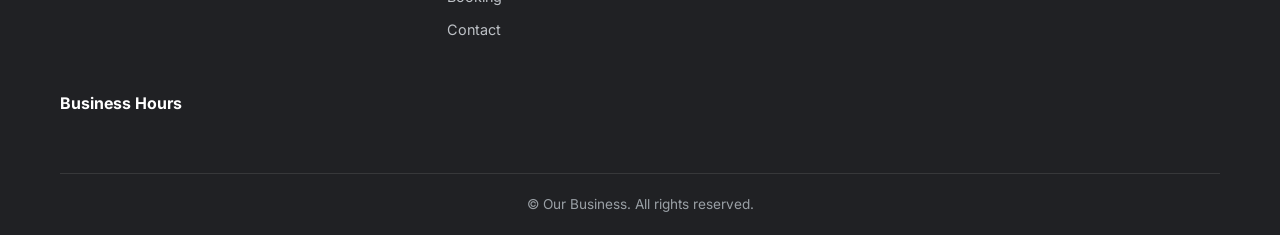
==== commit c32cd9ee: "Added admin settings and local storage features" ====
--- a/index.html
+++ b/index.html
@@ -136,21 +136,21 @@
                                 <span class="contact-icon">📞</span>
                                 <div>
                                     <h4>Call Us</h4>
-                                    <a href="tel:" id="booking-phone">-</a>
+                                    <div id="booking-phone-list"></div>
                                 </div>
                             </div>
                             <div class="booking-contact-item">
                                 <span class="contact-icon">💬</span>
                                 <div>
                                     <h4>WhatsApp</h4>
-                                    <a href="https://wa.me/" id="booking-whatsapp" target="_blank">Chat on WhatsApp</a>
+                                    <div id="booking-whatsapp-list"></div>
                                 </div>
                             </div>
                             <div class="booking-contact-item">
                                 <span class="contact-icon">✉️</span>
                                 <div>
                                     <h4>Email</h4>
-                                    <a href="mailto:" id="booking-email">-</a>
+                                    <div id="booking-email-list"></div>
                                 </div>
                             </div>
                         </div>
@@ -228,19 +228,19 @@
                         <div class="contact-card">
                             <span class="contact-icon-lg">📞</span>
                             <h4>Phone</h4>
-                            <p><a href="tel:" id="contact-phone">-</a></p>
+                            <div id="contact-phone-list"></div>
                             <button class="btn btn-small btn-primary" id="contact-call-btn">Call Now</button>
                         </div>
                         <div class="contact-card">
                             <span class="contact-icon-lg">💬</span>
                             <h4>WhatsApp</h4>
-                            <p><a href="https://wa.me/" id="contact-whatsapp" target="_blank">Chat with us on WhatsApp</a></p>
+                            <div id="contact-whatsapp-list"></div>
                             <button class="btn btn-small btn-success" id="contact-whatsapp-btn">WhatsApp</button>
                         </div>
                         <div class="contact-card">
                             <span class="contact-icon-lg">✉️</span>
                             <h4>Email</h4>
-                            <p><a href="mailto:" id="contact-email">-</a></p>
+                            <div id="contact-email-list"></div>
                             <button class="btn btn-small btn-outline" id="contact-email-btn">Send Email</button>
                         </div>
                     </div>
@@ -306,9 +306,15 @@
                 <div class="footer-col">
                     <h4>Contact</h4>
                     <ul>
-                        <li><a href="tel:" id="footer-phone">-</a></li>
-                        <li><a href="mailto:" id="footer-email">-</a></li>
+                        <li id="footer-phone">-</li>
+                        <li id="footer-email">-</li>
                         <li id="footer-address">-</li>
+                    </ul>
+                </div>
+                <div class="footer-col">
+                    <h4>Admin</h4>
+                    <ul>
+                        <li><a href="admin.html">🔐 Admin Login</a></li>
                     </ul>
                 </div>
                 <div class="footer-col">
--- a/css/styles.css
+++ b/css/styles.css
@@ -642,7 +642,81 @@
 .contact-card a { color: var(--primary); font-weight: 500; }
 .contact-card a:hover { text-decoration: underline; }
 
-/* Footer */
+/* Contact Info - Admin */
+.contact-list { display: flex; flex-direction: column; gap: 10px; }
+.contact-item {
+    display: flex; align-items: center; justify-content: space-between;
+    padding: 14px 18px; background: #f8f9fa; border-radius: var(--radius);
+    border: 1px solid var(--gray-200); flex-wrap: wrap; gap: 10px;
+}
+.contact-item-info { display: flex; align-items: center; gap: 12px; flex-wrap: wrap; }
+.contact-item-icon { font-size: 1.3rem; }
+.contact-item-details { display: flex; flex-direction: column; }
+.contact-item-value { font-weight: 600; color: var(--gray-800); font-size: 0.95rem; }
+.contact-item-label { font-size: 0.8rem; color: var(--gray-500); }
+.contact-item-actions { display: flex; gap: 8px; }
+.contact-empty { text-align: center; color: var(--gray-500); padding: 30px; font-size: 0.9rem; }
+.contact-input-row { display: flex; gap: 10px; margin-bottom: 16px; flex-wrap: wrap; }
+.contact-input-row input {
+    flex: 1; min-width: 200px; padding: 10px 14px; border: 2px solid var(--gray-200);
+    border-radius: var(--radius); font-family: inherit; font-size: 0.95rem; transition: var(--transition);
+}
+.contact-input-row input:focus { outline: none; border-color: var(--primary); }
+.contact-input-row input.input-error { border-color: var(--danger); }
+.contact-website-card {
+    background: var(--white); border-radius: var(--radius-lg); padding: 24px;
+    box-shadow: var(--shadow); border: 1px solid var(--gray-200);
+    display: flex; flex-direction: column; gap: 8px;
+}
+.contact-website-card .contact-icon-lg { font-size: 1.8rem; margin-bottom: 4px; }
+.contact-website-card h4 { font-size: 1rem; color: var(--gray-900); }
+.contact-website-card p { color: var(--gray-600); font-size: 0.95rem; }
+.contact-website-card .contact-link {
+    color: var(--primary); font-weight: 500; padding: 4px 0; display: inline-block;
+}
+.contact-website-card .contact-link:hover { text-decoration: underline; }
+.contact-website-card .contact-sub-label { font-size: 0.8rem; color: var(--gray-400); }
+.contact-link-btn {
+    display: inline-flex; align-items: center; gap: 6px; padding: 6px 14px;
+    background: var(--primary); color: white; border-radius: var(--radius-sm);
+    font-size: 0.8rem; font-weight: 600; transition: var(--transition); margin-top: 4px;
+}
+.contact-link-btn:hover { background: var(--primary-dark); }
+
+/* Contact info rows - website display */
+.contact-info-row {
+    display: flex; align-items: center; gap: 10px; flex-wrap: wrap; padding: 8px 0;
+}
+.contact-info-row .contact-link {
+    color: var(--primary); font-weight: 500; font-size: 0.95rem;
+}
+.contact-info-row .contact-link:hover { text-decoration: underline; }
+.contact-info-row .contact-link-btn {
+    display: inline-flex; align-items: center; gap: 4px; padding: 4px 12px;
+    background: var(--primary); color: white; border-radius: var(--radius-sm);
+    font-size: 0.8rem; font-weight: 600; transition: var(--transition);
+}
+.contact-info-row .contact-link-btn:hover { background: var(--primary-dark); text-decoration: none; }
+.contact-info-row .contact-sub-label { font-size: 0.8rem; color: var(--gray-500); }
+
+/* Contact Info Section - Website */
+.contact-all { margin-top: 30px; padding: 24px; background: var(--gray-50); border-radius: var(--radius-lg); border: 1px solid var(--gray-200); }
+.contact-all h3 { font-size: 1.2rem; color: var(--gray-900); margin-bottom: 16px; }
+.contact-all-grid { display: grid; grid-template-columns: repeat(auto-fit, minmax(280px, 1fr)); gap: 16px; }
+.contact-all-item {
+    display: flex; align-items: center; gap: 12px; padding: 16px; background: var(--white);
+    border-radius: var(--radius); border: 1px solid var(--gray-200);
+}
+.contact-all-item .icon { font-size: 1.5rem; }
+.contact-all-item .details { flex: 1; }
+.contact-all-item .label { font-size: 0.8rem; color: var(--gray-500); }
+.contact-all-item .value { font-weight: 600; color: var(--gray-800); font-size: 0.95rem; }
+
+@media (max-width: 768px) {
+    .contact-item { flex-direction: column; align-items: flex-start; }
+    .contact-input-row { flex-direction: column; }
+    .contact-input-row input { min-width: auto; width: 100%; }
+}
 .footer {
     background: var(--gray-900);
     color: var(--gray-300);
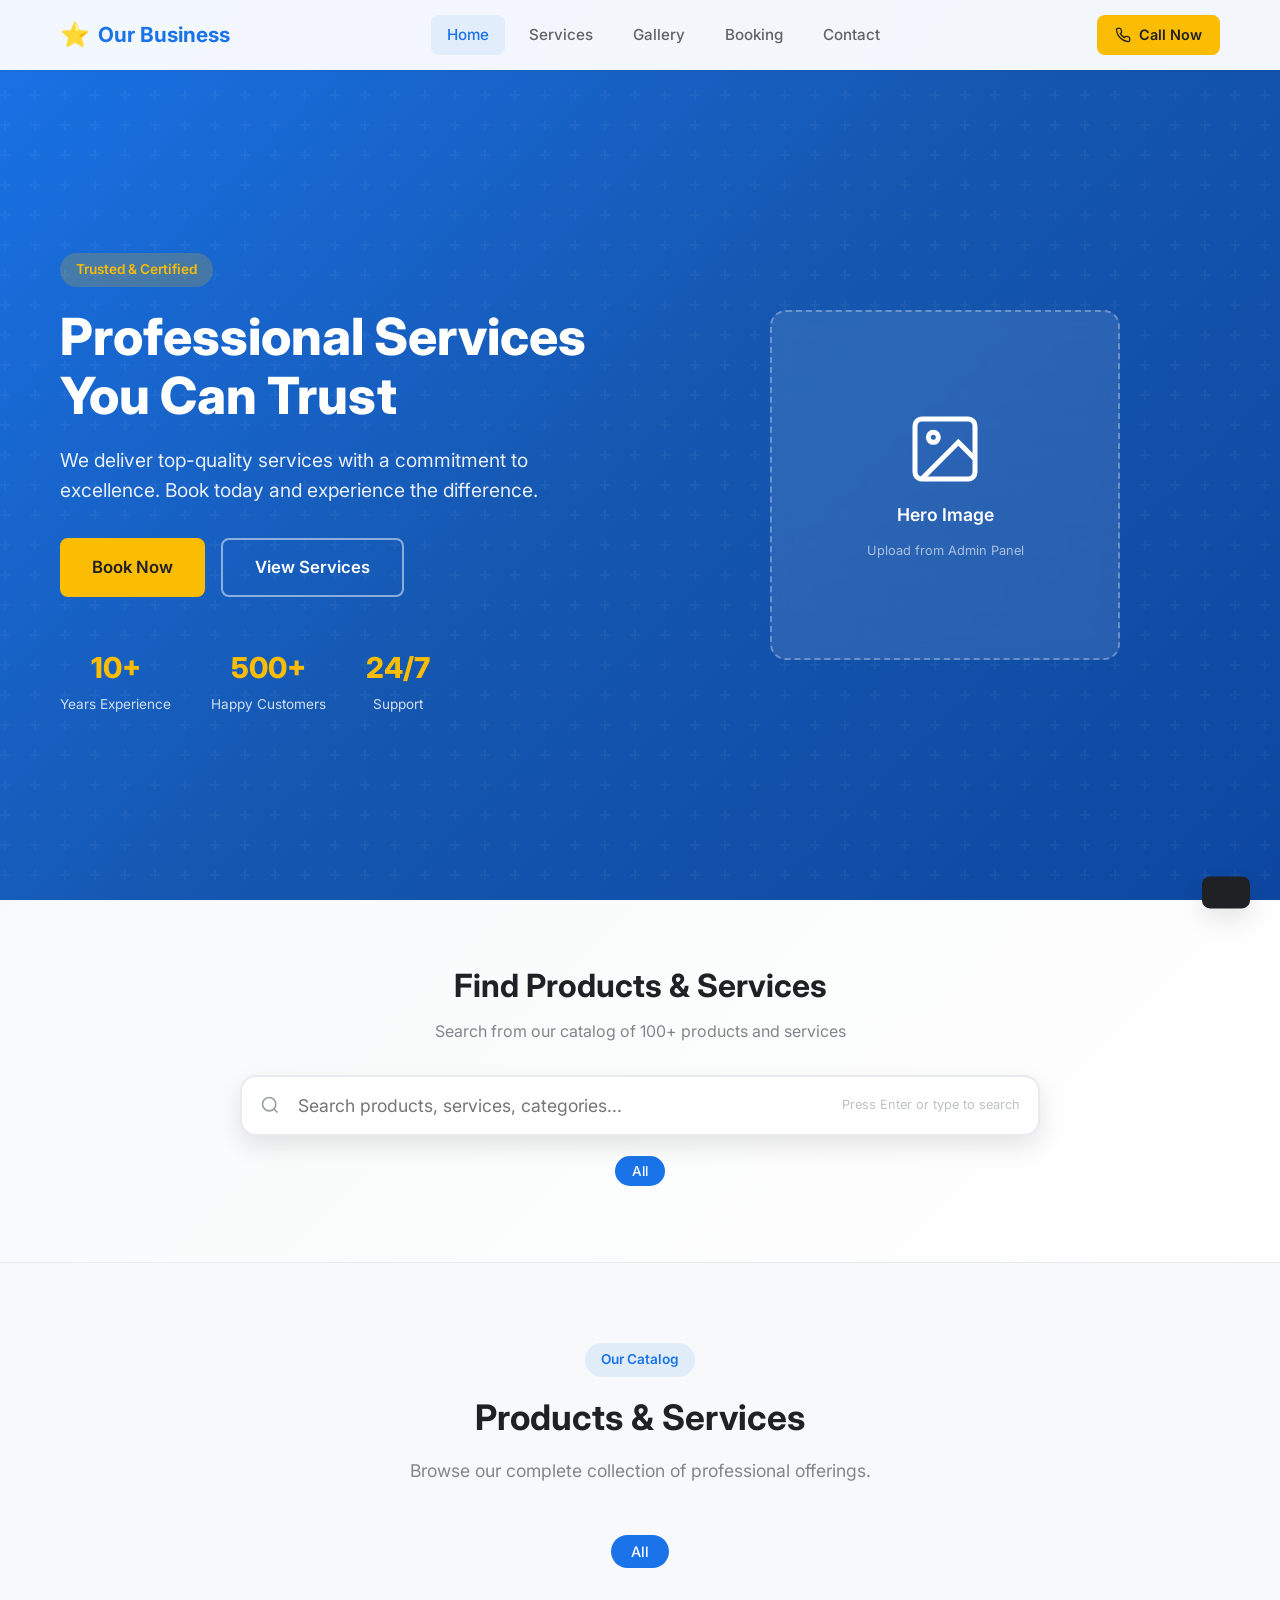
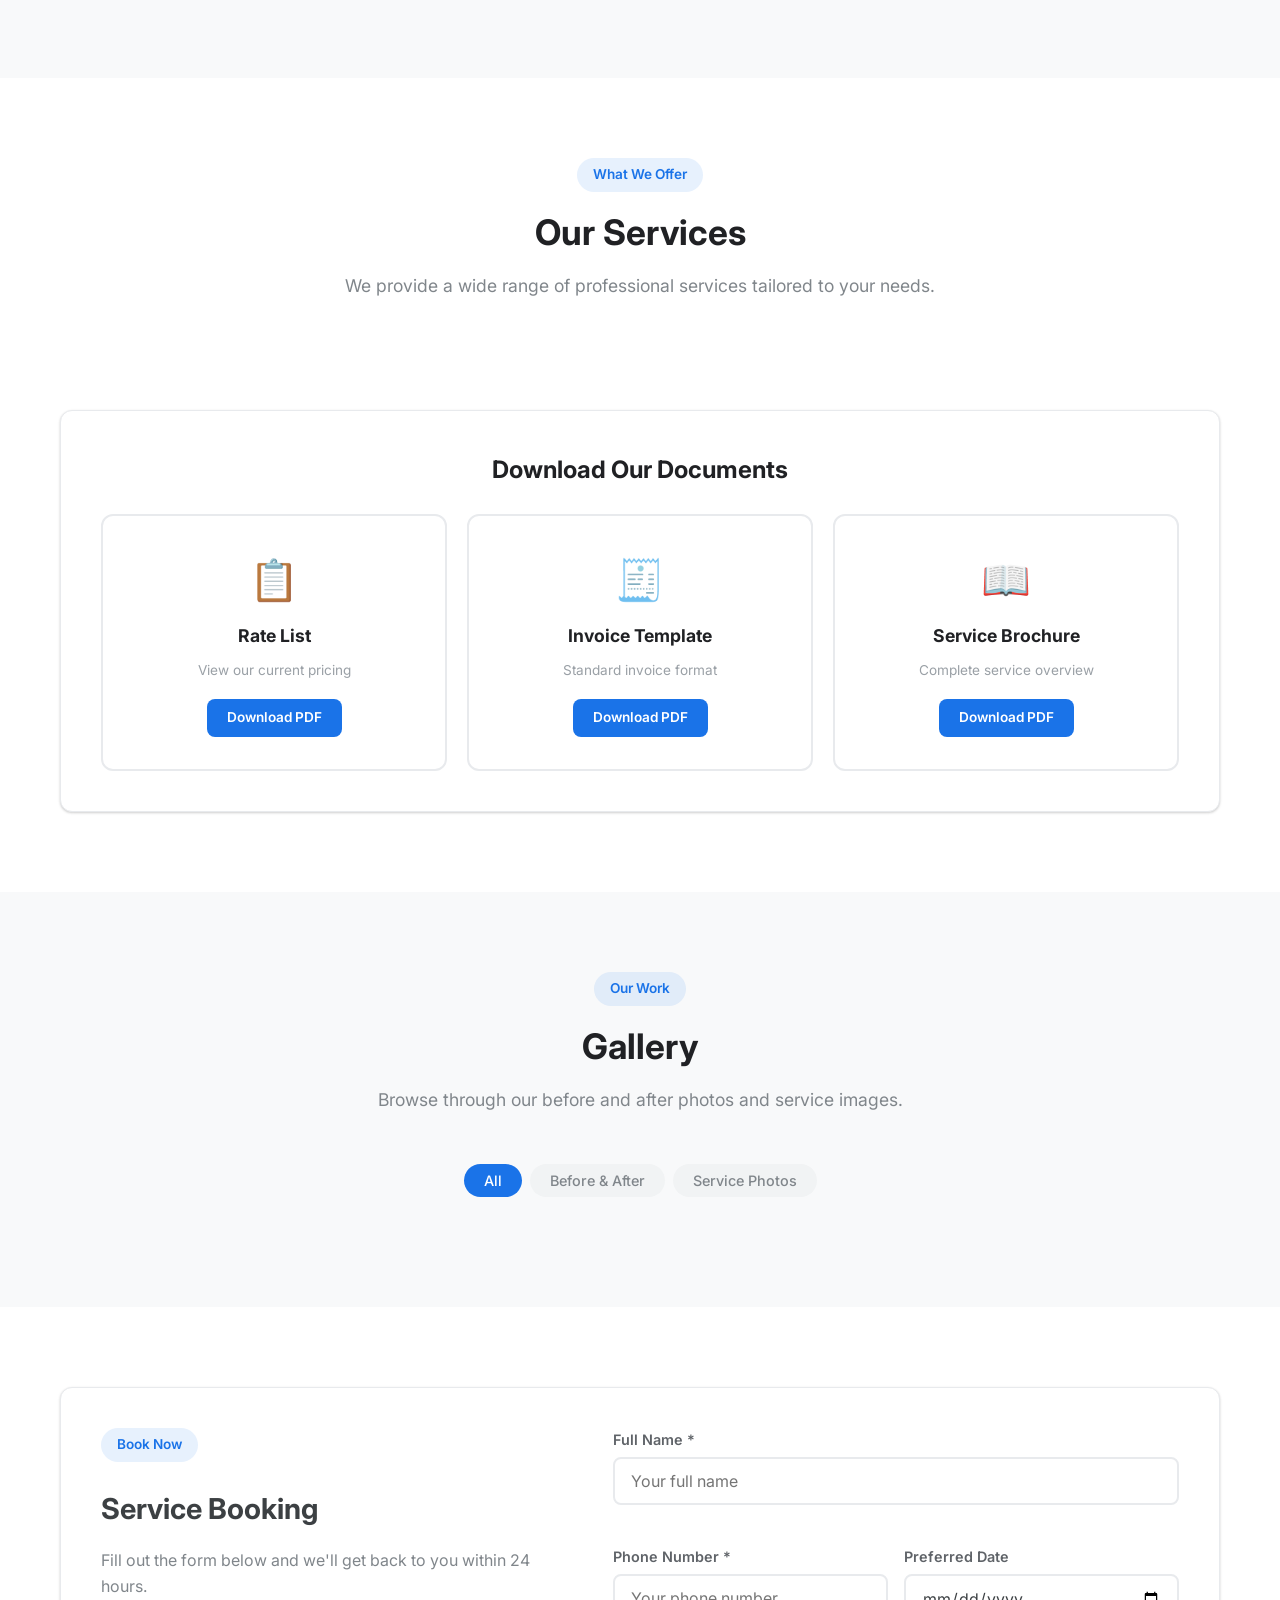
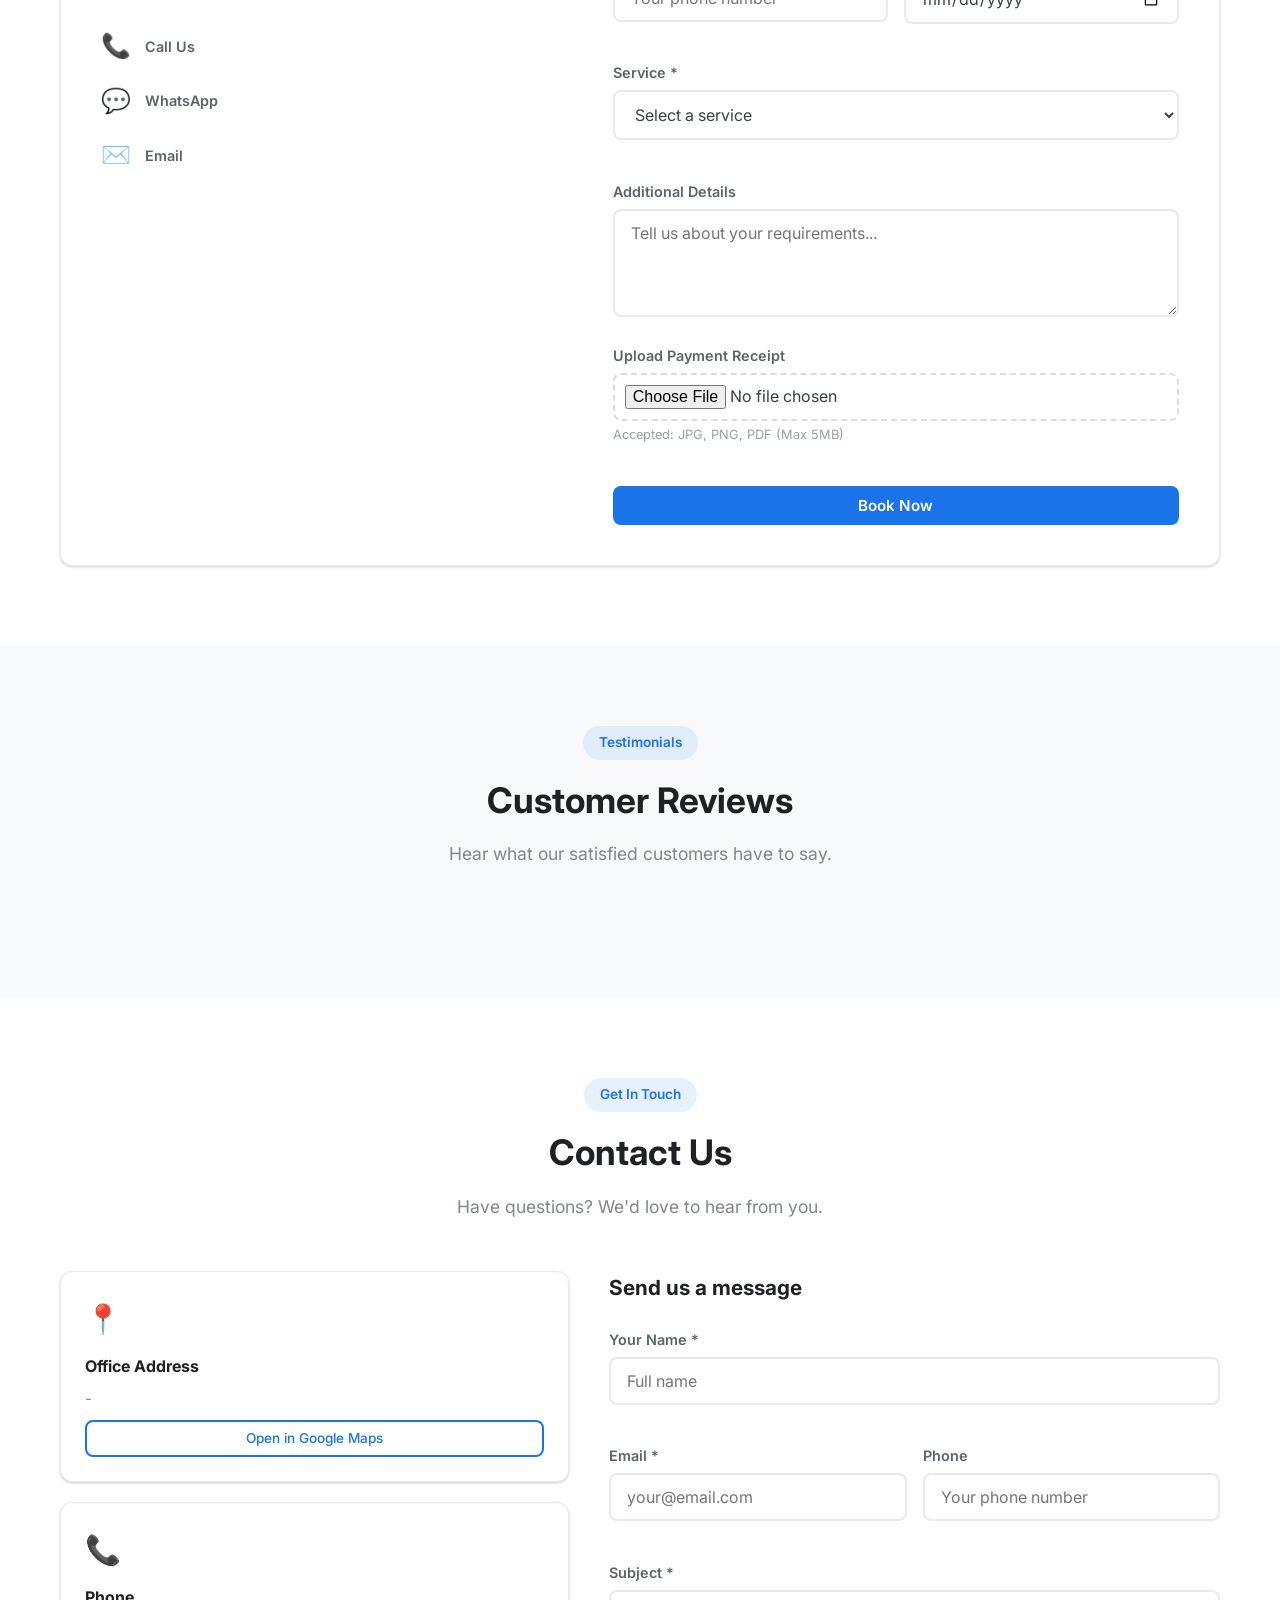
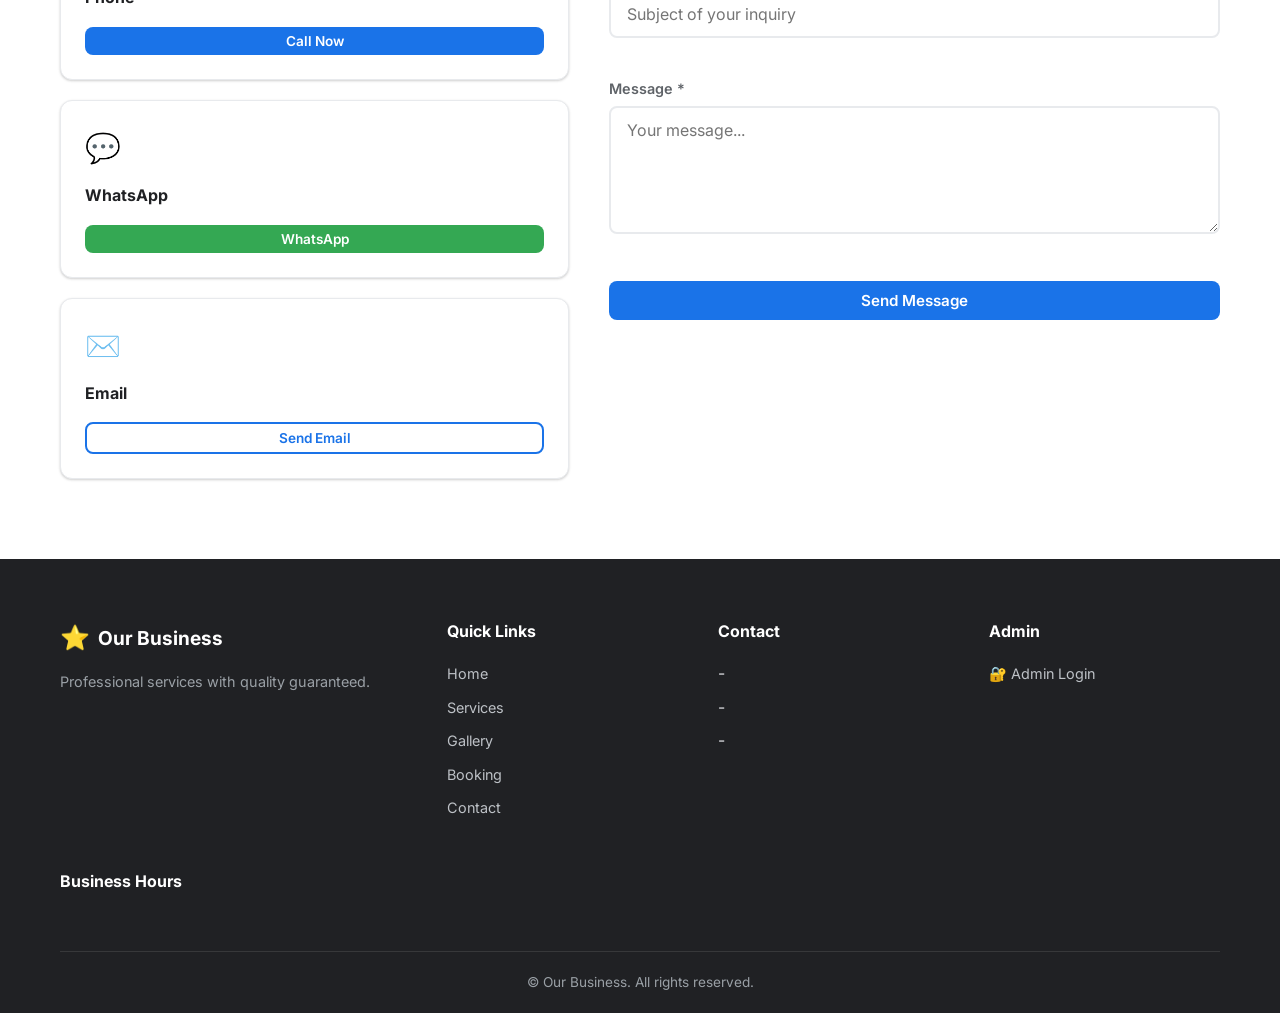
==== commit 8a16e9d4: "Initial commit: website with admin panel and reset feature" ====
--- a/index.html
+++ b/index.html
@@ -74,6 +74,45 @@
             </div>
         </section>
 
+        <!-- Search Bar Section -->
+        <section class="search-section" id="search">
+            <div class="container">
+                <div class="search-wrapper">
+                    <h2>Find Products & Services</h2>
+                    <p>Search from our catalog of 100+ products and services</p>
+                    <div class="search-box">
+                        <svg width="20" height="20" viewBox="0 0 24 24" fill="none" stroke="currentColor" stroke-width="2"><circle cx="11" cy="11" r="8"/><path d="M21 21l-4.35-4.35"/></svg>
+                        <input type="text" id="product-search" placeholder="Search products, services, categories...">
+                        <div class="search-hint">Press Enter or type to search</div>
+                    </div>
+                    <div class="search-categories" id="search-categories">
+                        <button class="cat-btn active" data-cat="all">All</button>
+                    </div>
+                    <div class="search-results-count" id="search-count"></div>
+                </div>
+            </div>
+        </section>
+
+        <!-- Products Section -->
+        <section class="section section-alt" id="products">
+            <div class="container">
+                <div class="section-header">
+                    <span class="section-tag">Our Catalog</span>
+                    <h2>Products & Services</h2>
+                    <p>Browse our complete collection of professional offerings.</p>
+                </div>
+                <div class="products-filter-bar" id="products-filter-bar">
+                    <button class="filter-btn active" data-filter="all">All</button>
+                </div>
+                <div class="products-grid" id="products-grid"></div>
+                <div class="products-empty" id="products-empty" style="display:none;">
+                    <span style="font-size:4rem;">🔍</span>
+                    <h3>No products found</h3>
+                    <p>Try a different search term or category.</p>
+                </div>
+            </div>
+        </section>
+
         <section class="section" id="services">
             <div class="container">
                 <div class="section-header">
--- a/css/styles.css
+++ b/css/styles.css
@@ -306,7 +306,196 @@
     margin: 0 auto;
 }
 
-/* Services */
+/* Search Section */
+.search-section {
+    padding: 60px 0;
+    background: linear-gradient(135deg, var(--gray-50), var(--white));
+    border-bottom: 1px solid var(--gray-200);
+}
+.search-wrapper {
+    max-width: 800px;
+    margin: 0 auto;
+    text-align: center;
+}
+.search-wrapper h2 {
+    font-size: 2rem;
+    font-weight: 700;
+    color: var(--gray-900);
+    margin-bottom: 8px;
+}
+.search-wrapper > p {
+    color: var(--gray-600);
+    margin-bottom: 30px;
+}
+.search-box {
+    position: relative;
+    margin-bottom: 20px;
+}
+.search-box svg {
+    position: absolute;
+    left: 20px;
+    top: 50%;
+    transform: translateY(-50%);
+    color: var(--gray-500);
+    z-index: 1;
+}
+.search-box input {
+    width: 100%;
+    padding: 18px 20px 18px 56px;
+    font-size: 1.1rem;
+    border: 2px solid var(--gray-200);
+    border-radius: var(--radius-xl);
+    background: var(--white);
+    box-shadow: var(--shadow-lg);
+    transition: var(--transition);
+    font-family: var(--font);
+}
+.search-box input:focus {
+    outline: none;
+    border-color: var(--primary);
+    box-shadow: 0 0 0 4px rgba(26,115,232,0.15), var(--shadow-lg);
+}
+.search-hint {
+    position: absolute;
+    right: 20px;
+    top: 50%;
+    transform: translateY(-50%);
+    font-size: 0.8rem;
+    color: var(--gray-400);
+    pointer-events: none;
+}
+.search-categories {
+    display: flex;
+    justify-content: center;
+    gap: 8px;
+    flex-wrap: wrap;
+    margin-bottom: 16px;
+}
+.cat-btn {
+    padding: 6px 16px;
+    border-radius: 20px;
+    font-size: 0.85rem;
+    font-weight: 500;
+    color: var(--gray-600);
+    background: var(--gray-100);
+    transition: var(--transition);
+    border: 1px solid transparent;
+}
+.cat-btn:hover { background: var(--gray-200); }
+.cat-btn.active {
+    background: var(--primary);
+    color: var(--white);
+}
+.search-results-count {
+    font-size: 0.9rem;
+    color: var(--gray-500);
+}
+
+/* Products Section */
+.products-filter-bar {
+    display: flex;
+    justify-content: center;
+    gap: 8px;
+    margin-bottom: 30px;
+    flex-wrap: wrap;
+}
+.products-grid {
+    display: grid;
+    grid-template-columns: repeat(4, 1fr);
+    gap: 20px;
+}
+.product-card {
+    background: var(--white);
+    border-radius: var(--radius-lg);
+    padding: 24px;
+    box-shadow: var(--shadow);
+    border: 1px solid var(--gray-200);
+    transition: var(--transition);
+    cursor: pointer;
+    position: relative;
+}
+.product-card:hover {
+    transform: translateY(-6px);
+    box-shadow: var(--shadow-lg);
+    border-color: var(--primary-light);
+}
+.product-card .product-icon {
+    width: 50px;
+    height: 50px;
+    background: rgba(26,115,232,0.1);
+    border-radius: var(--radius);
+    display: flex;
+    align-items: center;
+    justify-content: center;
+    font-size: 1.5rem;
+    margin-bottom: 16px;
+}
+.product-card .product-category {
+    font-size: 0.75rem;
+    color: var(--primary);
+    font-weight: 600;
+    text-transform: uppercase;
+    letter-spacing: 0.5px;
+    margin-bottom: 6px;
+}
+.product-card h3 {
+    font-size: 1.05rem;
+    font-weight: 700;
+    color: var(--gray-900);
+    margin-bottom: 8px;
+    line-height: 1.3;
+}
+.product-card .product-desc {
+    font-size: 0.85rem;
+    color: var(--gray-600);
+    line-height: 1.5;
+    margin-bottom: 14px;
+    display: -webkit-box;
+    -webkit-line-clamp: 2;
+    -webkit-box-orient: vertical;
+    overflow: hidden;
+}
+.product-card .product-footer {
+    display: flex;
+    justify-content: space-between;
+    align-items: center;
+}
+.product-card .product-price {
+    font-size: 1.2rem;
+    font-weight: 700;
+    color: var(--primary);
+}
+.product-card .product-price small {
+    font-size: 0.8rem;
+    color: var(--gray-500);
+    font-weight: 400;
+}
+.product-card .product-badge {
+    font-size: 0.7rem;
+    padding: 3px 8px;
+    border-radius: 10px;
+    font-weight: 600;
+}
+.product-badge.available { background: rgba(52,168,83,0.1); color: var(--success); }
+.product-badge.out { background: rgba(234,67,53,0.1); color: var(--danger); }
+.products-empty {
+    text-align: center;
+    padding: 60px 20px;
+}
+.products-empty h3 { margin: 16px 0 8px; color: var(--gray-900); }
+.products-empty p { color: var(--gray-600); }
+
+@media (max-width: 1024px) {
+    .products-grid { grid-template-columns: repeat(3, 1fr); }
+}
+@media (max-width: 768px) {
+    .products-grid { grid-template-columns: repeat(2, 1fr); }
+}
+@media (max-width: 480px) {
+    .products-grid { grid-template-columns: 1fr; }
+}
+
+/* Products Section - existing services transition */
 .services-grid {
     display: grid;
     grid-template-columns: repeat(3, 1fr);
